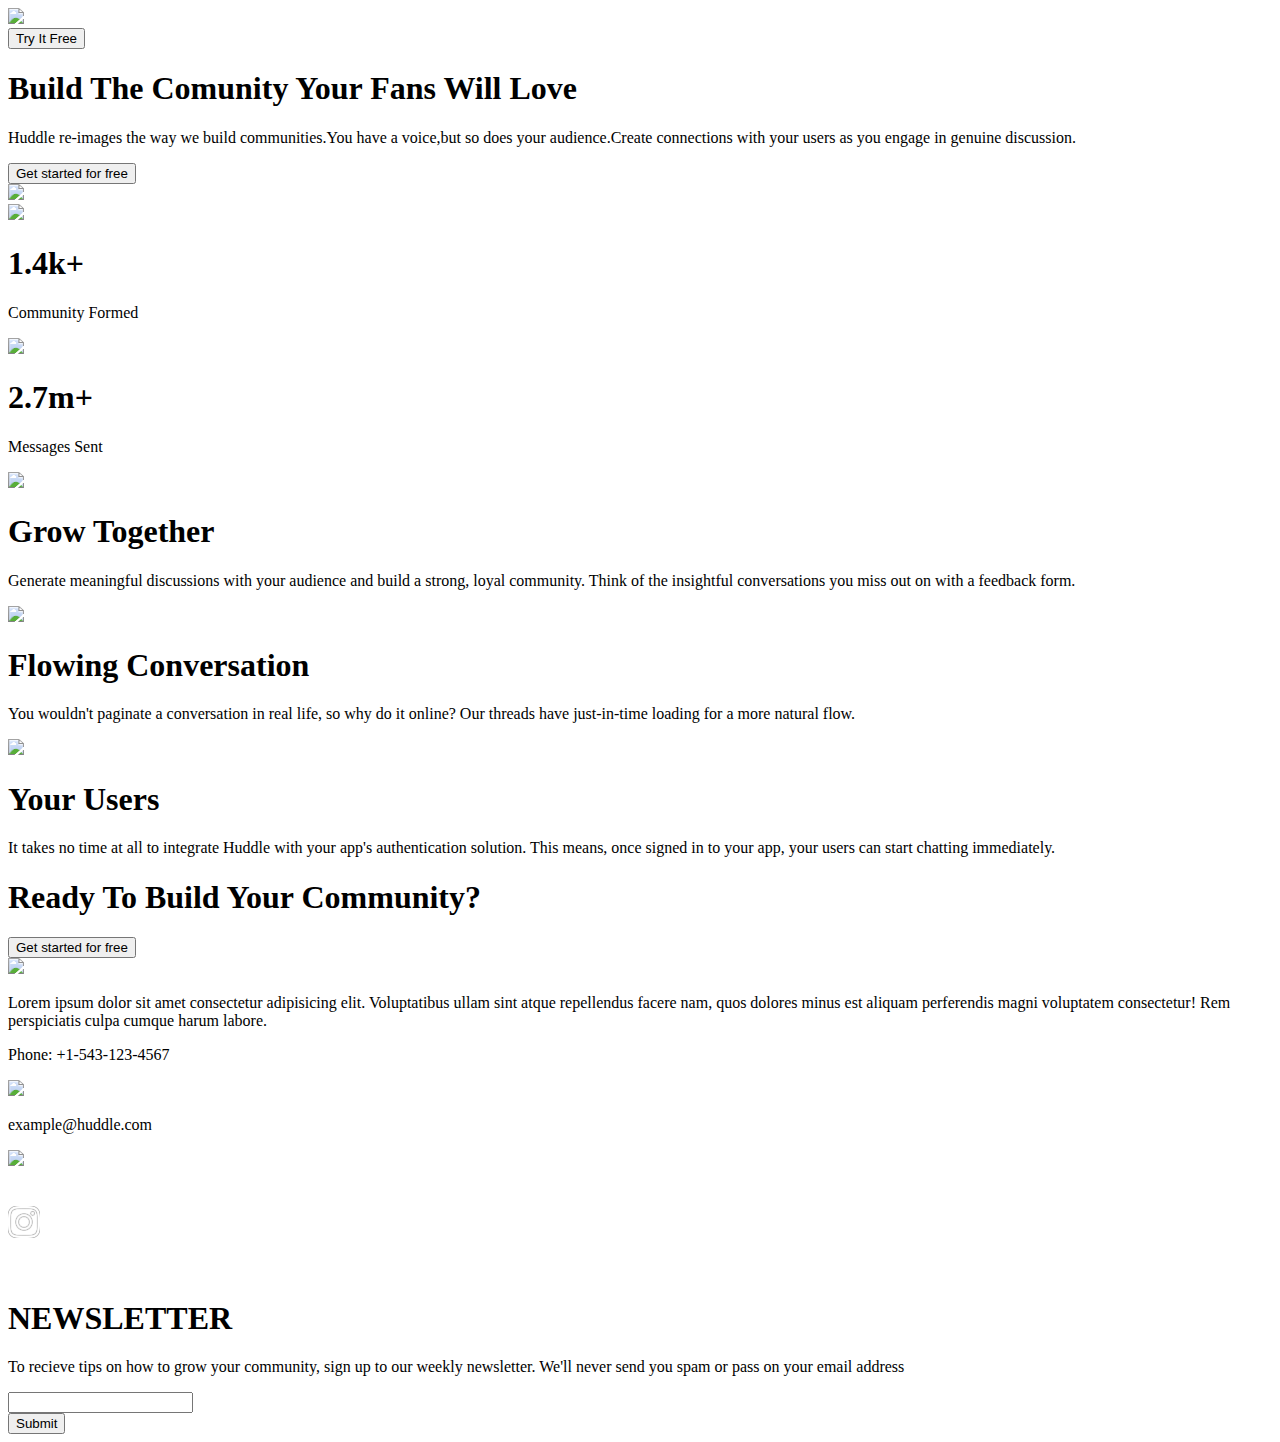
==== index.html @ 0295e2d0 "Update index.html" ====
<!DOCTYPE html>
<html lang="en">
    <head>
        <meta charset="UTF-8">
        <meta http-equiv="X-UA-Compatible" content="IE=edge">
        <meta name="viewport" content="width=device-width, initial-scale=1.0">
        <title>Huddle Landing Page with Curved sections</title>
        <link rel="stylesheet" href="style.css">
        <link rel="shortcut icon" type="image/logo" href="logo.ico" />
    </head>
    <body>
    <!--Creating a [div] for the actual size of the page which is 1280px in width-->
        <div class="main">

                <div class="header">
                    <header>
                        <div class="logo"><img src="images/logo.svg" id="logo"></div>
                    
                        <div class="try-it"><button id="try-it">Try It Free</button>
                    </header>
                </div>
    <!--A Break from the Header-->

    <!--Worked on Hero Card-->
                <div class="hero">
                    <div class="subject">
                        <h1 id="subject">Build The Comunity Your Fans Will Love</h1>
                    </div>
                    <div class="para">
                        <p id="para">Huddle re-images the way we build communities.You have a voice,but so does your
                 audience.Create connections with your users as you 
                 engage in genuine discussion.</p>
                    </div>
                    <div class="get-started">
                        <button id="get-started">Get started for free</button>
                    </div>
    
                    <div class="image1">
                        <img src="images/screen-mockups.svg" id="image1">
                    </div>
                    <div class="com-messages">

                        <div class="commu">
                            <div id="commu"><img src="images/icon-communities.svg" id="commu"></div>
                            <div class="k"><h1 id="k">1.4k+</h1></div>
                            <div class="kmu"><p id="kmu">Community Formed</p></div>
                        </div>
    
                        <div class="mess">
                            <div class="icon-mess"><img src="images/icon-messages.svg" id="icon-mess"></div>
                            <div class="m"><h1 id="m">2.7m+</h1></div>
                            <div class="sent"><p id="sent">Messages Sent</p></div>
                        </div>
    
                    </div>
                </div>
          

        <!--Grow together below-->

        <div id="grow-main"></div>
        <div class="grow-background">

            <div class="grow-image">
                <img id="grow-image" src="images/illustration-grow-together.svg">
            </div>
        
            <div class="grow-text">
                <div class="bold">
                    <h1>Grow Together</h1>
                </div>
                <div class="bold-para">
                    <p>Generate meaningful discussions with your audience and build a strong, loyal community. Think of 
                the insightful conversations you miss out on with
                 a feedback form. </p>
                </div>

            </div>

        </div>
    </div>
         <!--Grow together below-->

         <!--Flowing Conversation-->
            <div class="flow-main">

                    <div class="flow-image">
                        <img id="flow-image" src="images/illustration-flowing-conversation.svg">
                    </div>

                    <div class="flow-text">
                        <div class="flow-bold">
                            <h1>Flowing Conversation</h1>
                        </div>
                        <div class="flow-para">
                            <p>You wouldn't paginate a conversation in real 
                            life, so why do it online? Our threads have 
                            just-in-time loading for a 
                            more natural flow.
                            </p>
                        </div>
                    </div>

            </div>

        <!--Flowing Conversation-->

        <!--Your Users-->
            <div class="user-main">

                <div class="user-image">
                    <img id="user-image" src="images/illustration-your-users.svg">
                </div>

                <div class="user-text">
                    <div class="user-bold">
                        <h1>Your Users</h1>
                    </div>
                    <div class="user-para">
                        <p>It takes no time at all to integrate 
                        Huddle with your app's authentication
                         solution. This means, once 
                         signed in to your app, your users can
                          start chatting immediately.
                        </p>
                    </div>
                </div>

            </div>

    <!--Ready to Build-->
        <div id="bottom-container">
            <div id="bottom-quest">
                <h1 class="bottom-quest">Ready To Build Your Community?</h1>
            </div>

            <div class="get">
                <button id="getting-start">Get started for free</button>
            </div>
        </div>

    <!--footer-->
        <div id="footer-main">
            <div class="footer-main">

                <div class="footer-text">
                    <div class="footer-bold">
                        <div>
                            <div><img class="logo-white" src="images/logo.svg" ></div>
                        </div>
                    </div>
                    <div class="footer-para">
                        <p>Lorem ipsum dolor sit amet consectetur adipisicing elit. Voluptatibus ullam sint atque repellendus facere nam, 
                            quos dolores minus est aliquam perferendis magni voluptatem consectetur! Rem perspiciatis culpa cumque harum labore.
                        </p>
                    </div>
                    <div id="phone-main">
                        <div id="phone">
                            <p>Phone: +1-543-123-4567</p>
                        </div>
                        <div>
                            <img class="phone" src="images/icon-phone.svg">
                        </div>
                    </div>

                    <div id="mail-main">
                        <div id="mail">
                            <p>example@huddle.com</p>
                        </div>
                        <div>
                            <img class="mail" src="images/icon-email.svg">
                        </div>
                    </div>
                </div>
            </div>

        </div>

        <!--Social media icons-->

        <div class="icon-main">
            <div class="facebook">
                <div>
                    <img src="images/post-facebook.svg">
                </div>

            </div>
            <div class="instagram">
                <img src="images/Object.svg">
            </div>
            <div class="twitter">
                <img src="images/post-twitter.svg">
            </div>
        </div>

        <!--Social media icons-->

        <!--right footer text with input-->

        <div class="footer-right">
                <div>
                    <h1>NEWSLETTER</h1>
                </div>
            <div class="right-para">
                <p>To recieve tips on how to grow your community, sign up 
                    to our weekly newsletter. We'll never send you spam or pass 
                    on your email address
                </p>
            </div>

            <div class="input-sub">
                <div class="last-input">
                    <input id="input" type="email" placeholder="">
                </div>
                <div>
                    <button id="submit">Submit</button>
                </div>
            </div>



        <!--NB>>>> Everything should be done within the main<div>-->
        </div>
    
    </body>
</html>
---- style.css ----
<!DOCTYPE html>
<html lang="en">
    <head>
        <meta charset="UTF-8">
        <meta http-equiv="X-UA-Compatible" content="IE=edge">
        <meta name="viewport" content="width=device-width, initial-scale=1.0">
        <title>Huddle Landing Page with Curved sections</title>
        <link rel="stylesheet" href="style.css">
        <link rel="shortcut icon" type="image/logo" href="logo.ico" />
    </head>
    <body>
    <!--Creating a [div] for the actual size of the page which is 1280px in width-->
        <div class="main">

                <div class="header">
                    <header>
                        <div class="logo"><img src="images/logo.svg" id="logo"></div>
                    
                        <div class="try-it"><button id="try-it">Try It Free</button>
                    </header>
                </div>
    <!--A Break from the Header-->

    <!--Worked on Hero Card-->
                <div class="hero">
                    <div class="subject">
                        <h1 id="subject">Build The Comunity Your Fans Will Love</h1>
                    </div>
                    <div class="para">
                        <p id="para">Huddle re-images the way we build communities.You have a voice,but so does your
                 audience.Create connections with your users as you 
                 engage in genuine discussion.</p>
                    </div>
                    <div class="get-started">
                        <button id="get-started">Get started for free</button>
                    </div>
    
                    <div class="image1">
                        <img src="images/screen-mockups.svg" id="image1">
                    </div>
                    <div class="com-messages">

                        <div class="commu">
                            <div id="commu"><img src="images/icon-communities.svg" id="commu"></div>
                            <div class="k"><h1 id="k">1.4k+</h1></div>
                            <div class="kmu"><p id="kmu">Community Formed</p></div>
                        </div>
    
                        <div class="mess">
                            <div class="icon-mess"><img src="images/icon-messages.svg" id="icon-mess"></div>
                            <div class="m"><h1 id="m">2.7m+</h1></div>
                            <div class="sent"><p id="sent">Messages Sent</p></div>
                        </div>
    
                    </div>
                </div>
          

        <!--Grow together below-->

        <div id="grow-main"></div>
        <div class="grow-background">

            <div class="grow-image">
                <img id="grow-image" src="images/illustration-grow-together.svg">
            </div>
        
            <div class="grow-text">
                <div class="bold">
                    <h1>Grow Together</h1>
                </div>
                <div class="bold-para">
                    <p>Generate meaningful discussions with your audience and build a strong, loyal community. Think of 
                the insightful conversations you miss out on with
                 a feedback form. </p>
                </div>

            </div>

        </div>
    </div>
         <!--Grow together below-->

         <!--Flowing Conversation-->
            <div class="flow-main">

                    <div class="flow-image">
                        <img id="flow-image" src="images/illustration-flowing-conversation.svg">
                    </div>

                    <div class="flow-text">
                        <div class="flow-bold">
                            <h1>Flowing Conversation</h1>
                        </div>
                        <div class="flow-para">
                            <p>You wouldn't paginate a conversation in real 
                            life, so why do it online? Our threads have 
                            just-in-time loading for a 
                            more natural flow.
                            </p>
                        </div>
                    </div>

            </div>

        <!--Flowing Conversation-->

        <!--Your Users-->
            <div class="user-main">

                <div class="user-image">
                    <img id="user-image" src="images/illustration-your-users.svg">
                </div>

                <div class="user-text">
                    <div class="user-bold">
                        <h1>Your Users</h1>
                    </div>
                    <div class="user-para">
                        <p>It takes no time at all to integrate 
                        Huddle with your app's authentication
                         solution. This means, once 
                         signed in to your app, your users can
                          start chatting immediately.
                        </p>
                    </div>
                </div>

            </div>

    <!--Ready to Build-->
        <div id="bottom-container">
            <div id="bottom-quest">
                <h1 class="bottom-quest">Ready To Build Your Community?</h1>
            </div>

            <div class="get">
                <button id="getting-start">Get started for free</button>
            </div>
        </div>

    <!--footer-->
        <div id="footer-main">
            <div class="footer-main">

                <div class="footer-text">
                    <div class="footer-bold">
                        <div>
                            <div><img class="logo-white" src="images/logo.svg" ></div>
                        </div>
                    </div>
                    <div class="footer-para">
                        <p>Lorem ipsum dolor sit amet consectetur adipisicing elit. Voluptatibus ullam sint atque repellendus facere nam, 
                            quos dolores minus est aliquam perferendis magni voluptatem consectetur! Rem perspiciatis culpa cumque harum labore.
                        </p>
                    </div>
                    <div id="phone-main">
                        <div id="phone">
                            <p>Phone: +1-543-123-4567</p>
                        </div>
                        <div>
                            <img class="phone" src="images/icon-phone.svg">
                        </div>
                    </div>

                    <div id="mail-main">
                        <div id="mail">
                            <p>example@huddle.com</p>
                        </div>
                        <div>
                            <img class="mail" src="images/icon-email.svg">
                        </div>
                    </div>
                </div>
            </div>

        </div>

        <!--Social media icons-->

        <div class="icon-main">
            <div class="facebook">
                <div>
                    <img src="images/post-facebook.svg">
                </div>

            </div>
            <div class="instagram">
                <img src="images/Object.svg">
            </div>
            <div class="twitter">
                <img src="images/post-twitter.svg">
            </div>
        </div>

        <!--Social media icons-->

        <!--right footer text with input-->

        <div class="footer-right">
                <div>
                    <h1>NEWSLETTER</h1>
                </div>
            <div class="right-para">
                <p>To recieve tips on how to grow your community, sign up 
                    to our weekly newsletter. We'll never send you spam or pass 
                    on your email address
                </p>
            </div>

            <div class="input-sub">
                <div class="last-input">
                    <input id="input" type="email" placeholder="">
                </div>
                <div>
                    <button id="submit">Submit</button>
                </div>
            </div>



        <!--NB>>>> Everything should be done within the main<div>-->
        </div>
    
    </body>
</html>
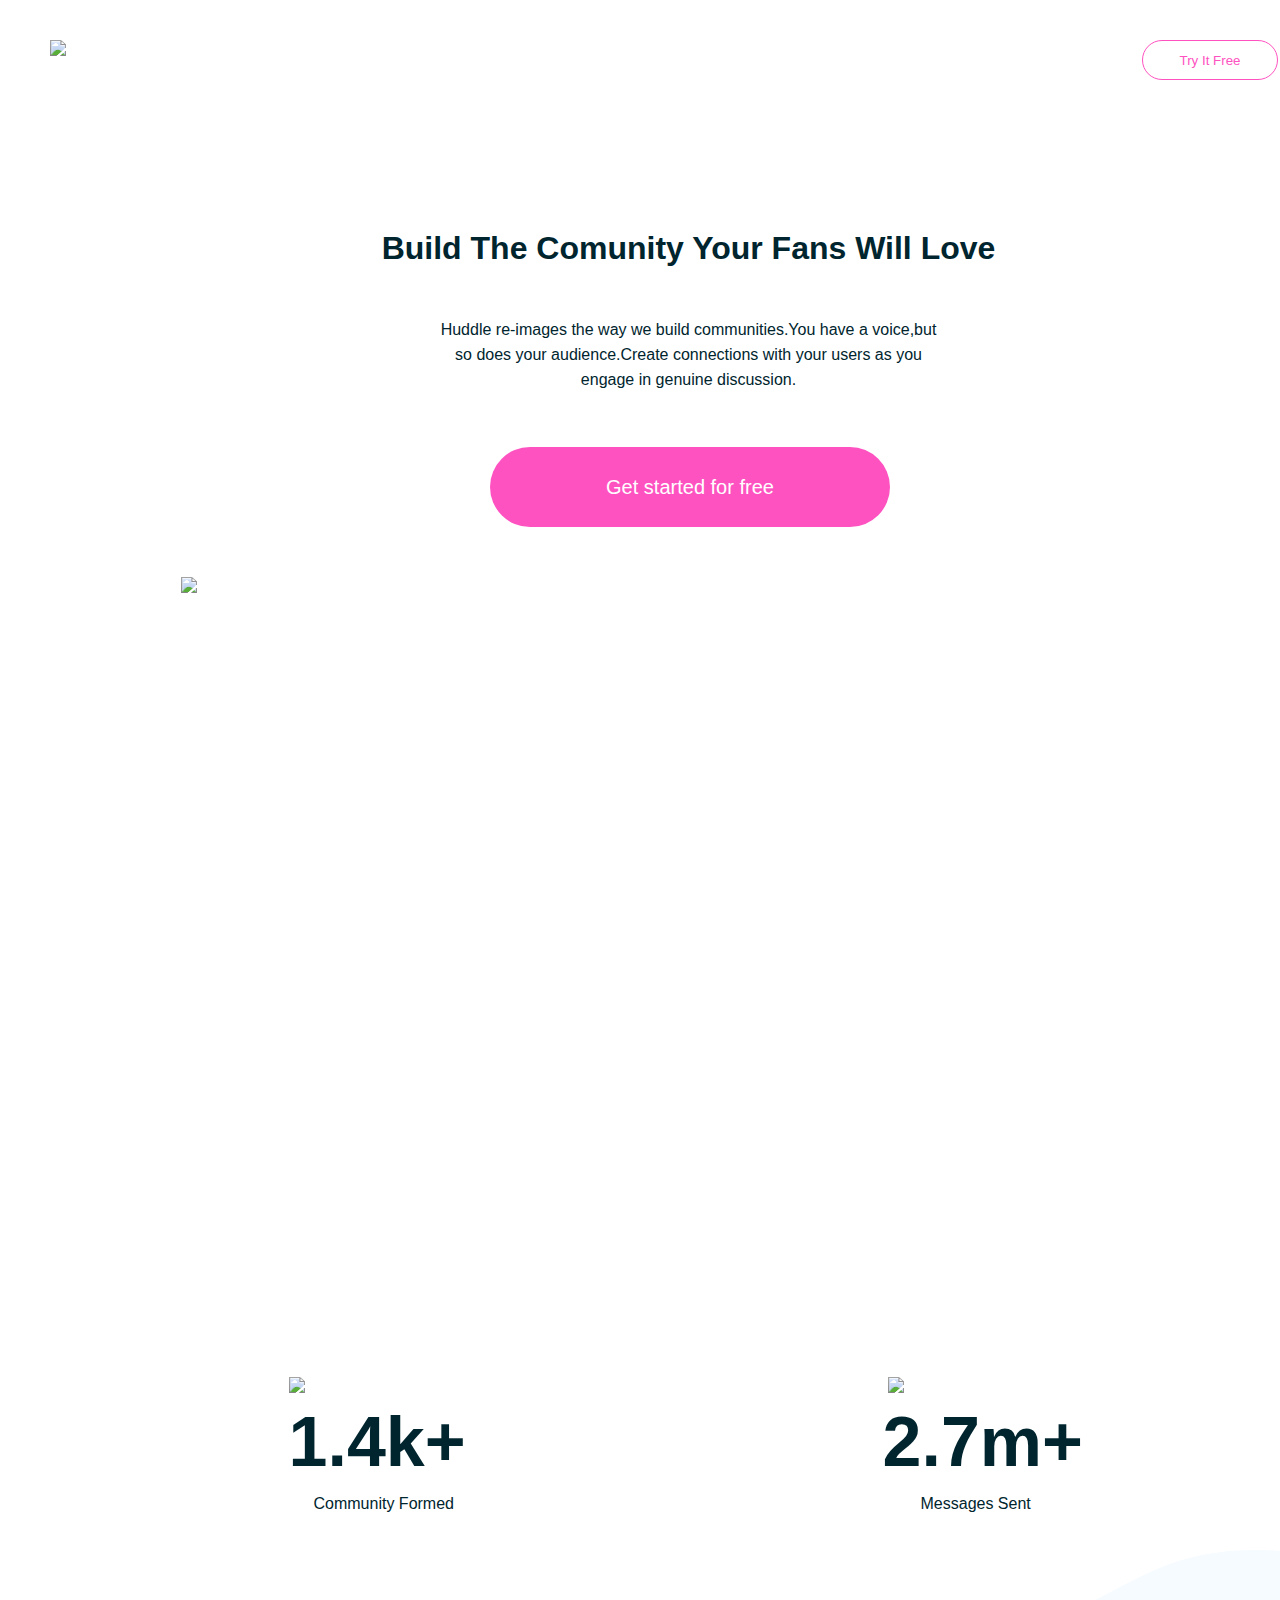
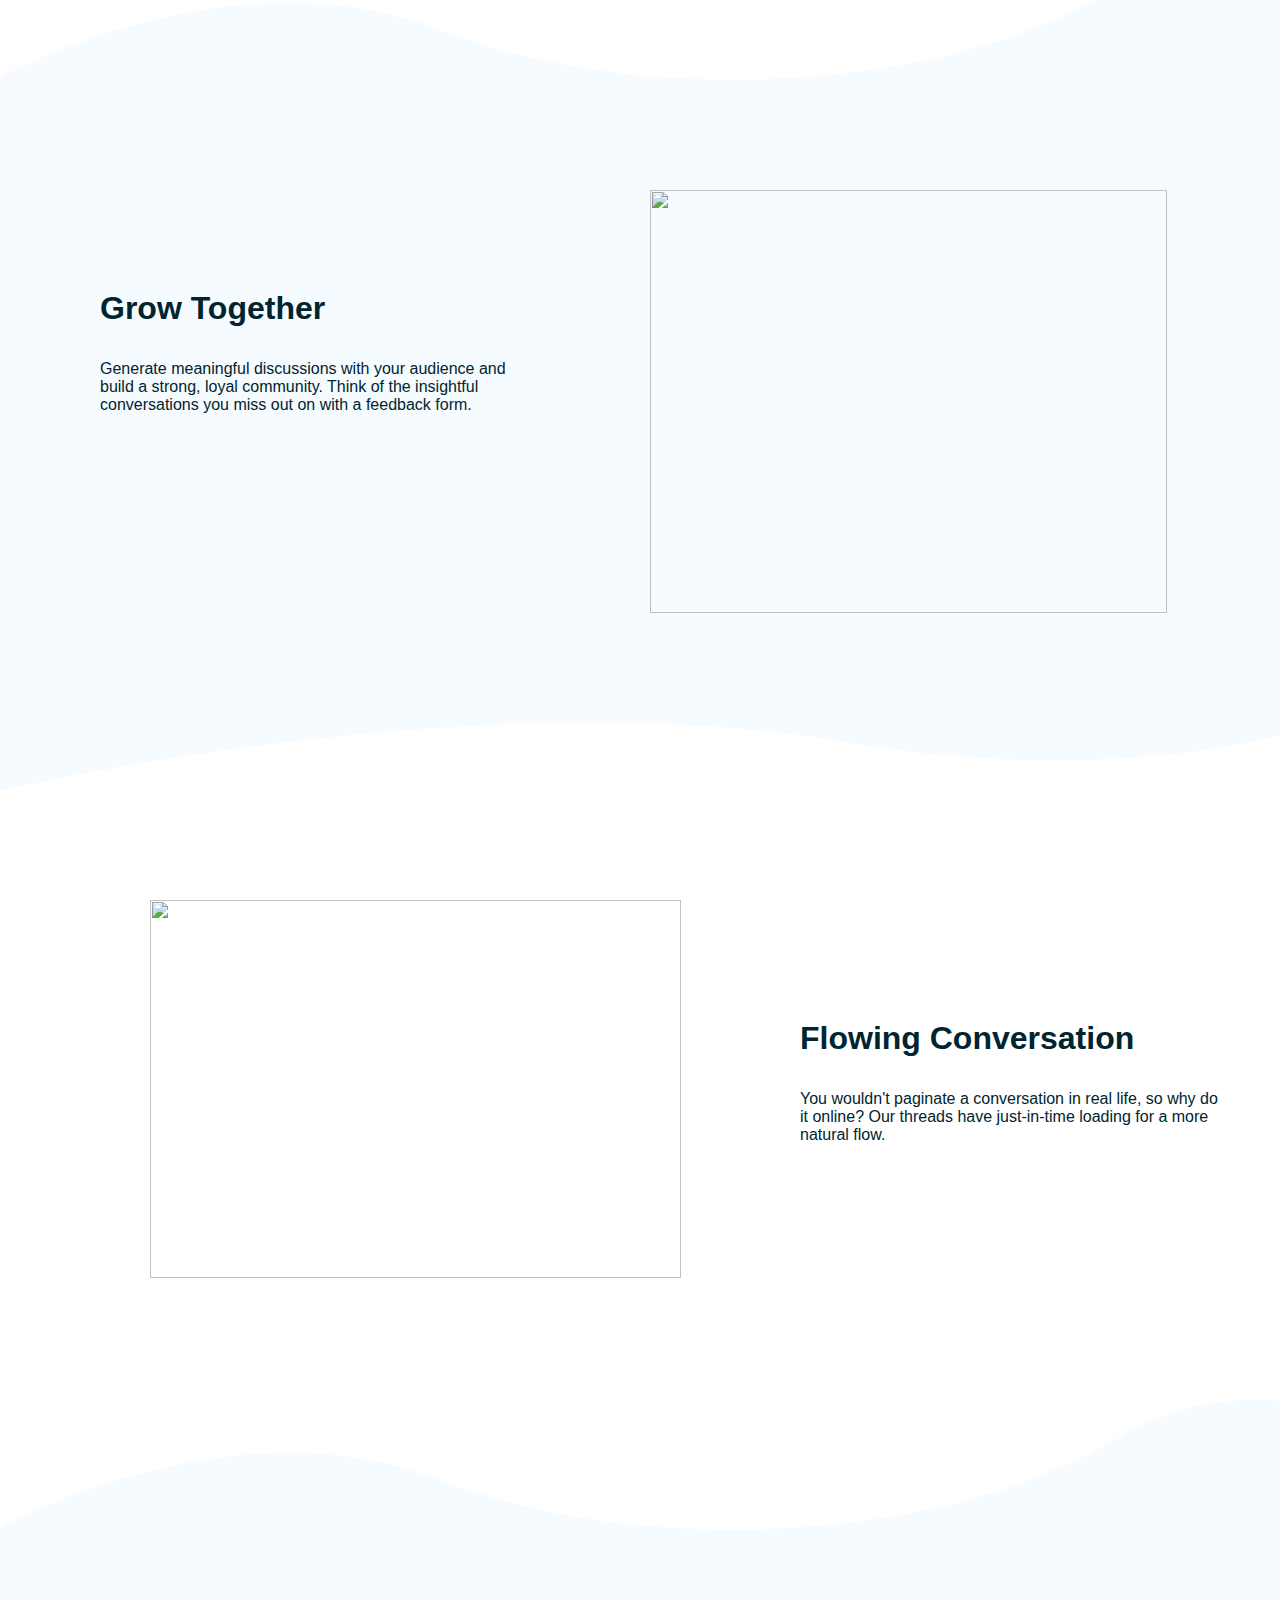
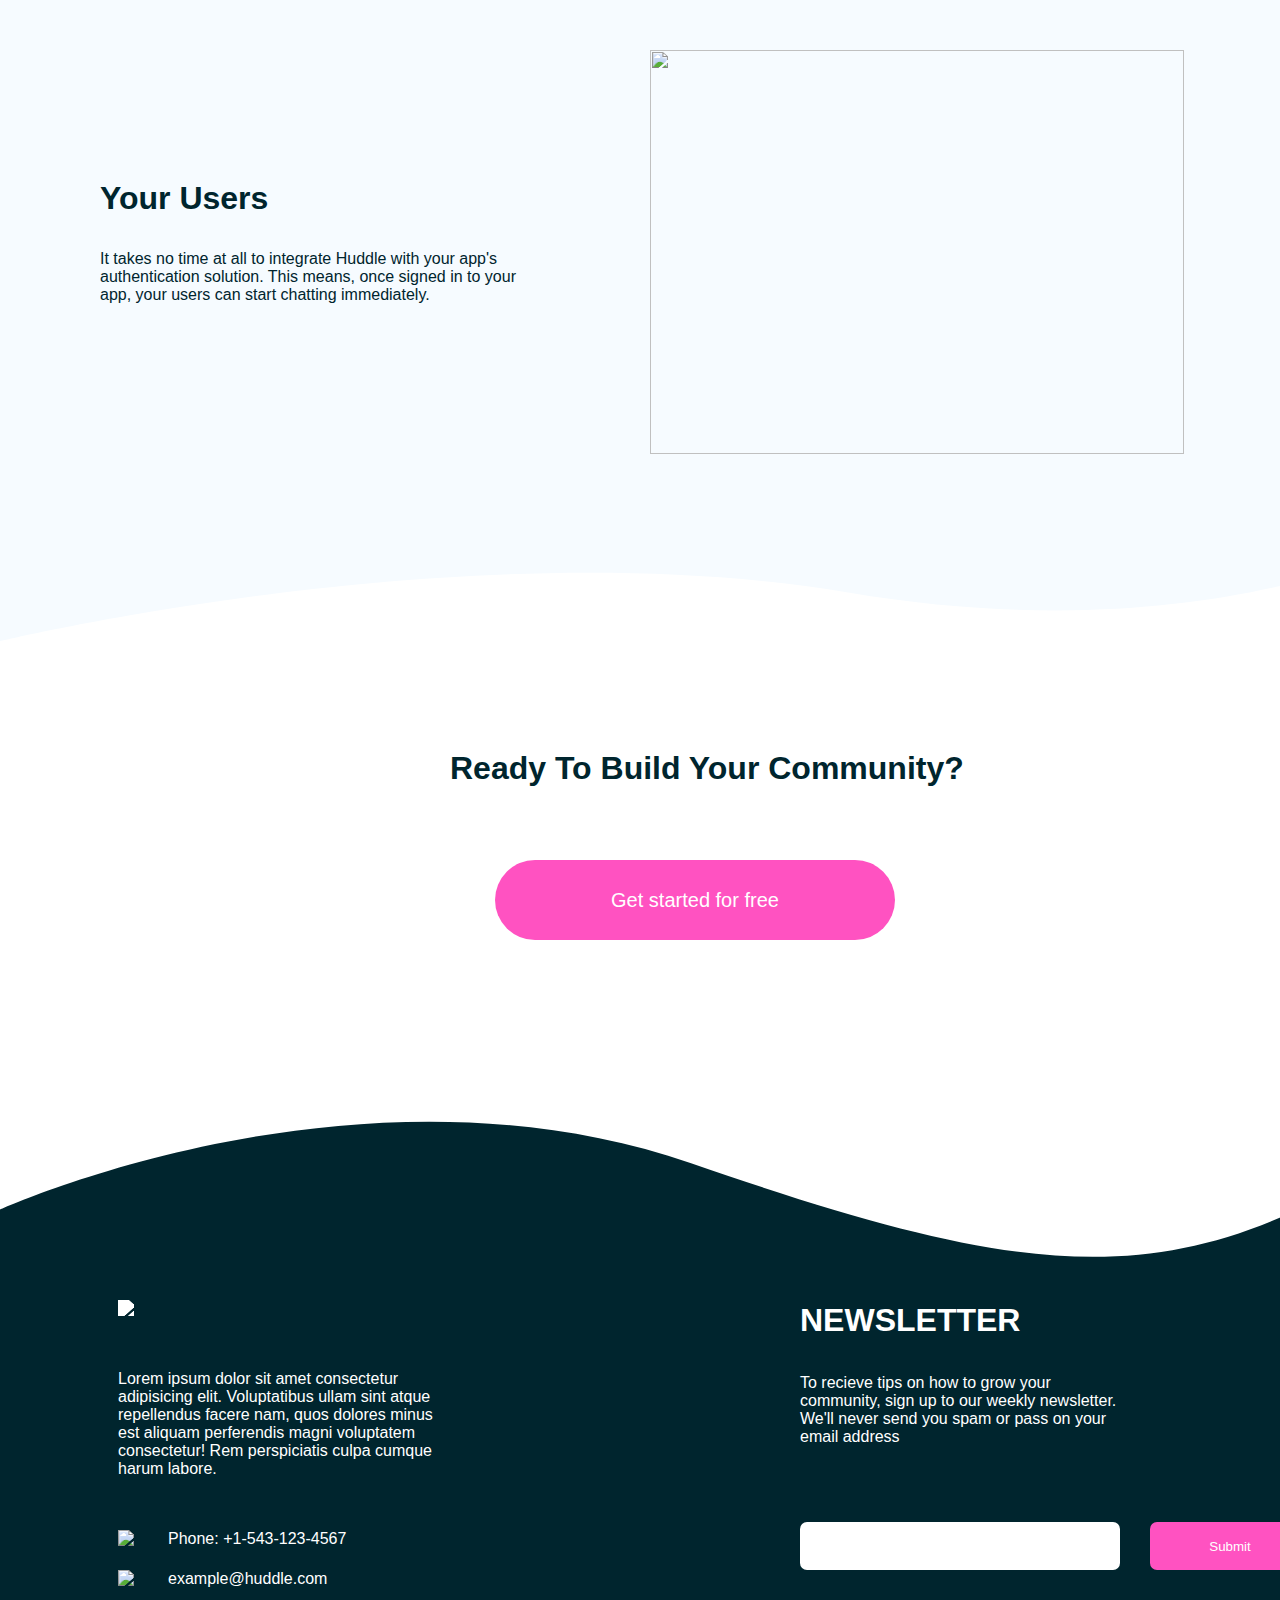
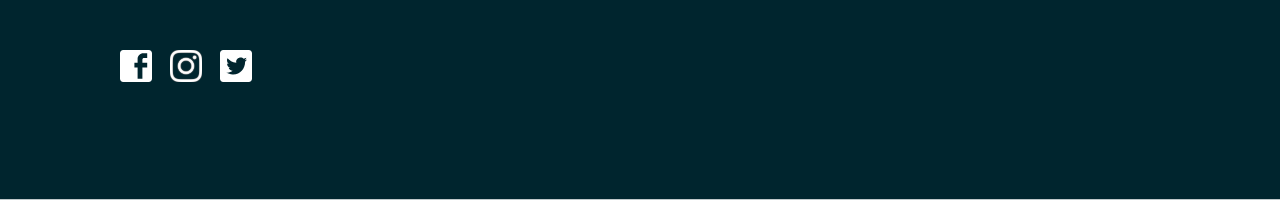
==== commit 0d1de6e9: "update" ====
--- a/index.html
+++ b/index.html
@@ -6,7 +6,6 @@
         <meta name="viewport" content="width=device-width, initial-scale=1.0">
         <title>Huddle Landing Page with Curved sections</title>
         <link rel="stylesheet" href="style.css">
-        <link rel="shortcut icon" type="image/logo" href="logo.ico" />
     </head>
     <body>
     <!--Creating a [div] for the actual size of the page which is 1280px in width-->
@@ -14,7 +13,7 @@
 
                 <div class="header">
                     <header>
-                        <div class="logo"><img src="images/logo.svg" id="logo"></div>
+                        <div class="logo"><img src="/images/logo.svg" id="logo"></div>
                     
                         <div class="try-it"><button id="try-it">Try It Free</button>
                     </header>
@@ -36,18 +35,18 @@
                     </div>
     
                     <div class="image1">
-                        <img src="images/screen-mockups.svg" id="image1">
+                        <img src="/images/screen-mockups.svg" id="image1">
                     </div>
                     <div class="com-messages">
 
                         <div class="commu">
-                            <div id="commu"><img src="images/icon-communities.svg" id="commu"></div>
+                            <div id="commu"><img src="/images/icon-communities.svg" id="commu"></div>
                             <div class="k"><h1 id="k">1.4k+</h1></div>
                             <div class="kmu"><p id="kmu">Community Formed</p></div>
                         </div>
     
                         <div class="mess">
-                            <div class="icon-mess"><img src="images/icon-messages.svg" id="icon-mess"></div>
+                            <div class="icon-mess"><img src="/images/icon-messages.svg" id="icon-mess"></div>
                             <div class="m"><h1 id="m">2.7m+</h1></div>
                             <div class="sent"><p id="sent">Messages Sent</p></div>
                         </div>
@@ -62,7 +61,7 @@
         <div class="grow-background">
 
             <div class="grow-image">
-                <img id="grow-image" src="images/illustration-grow-together.svg">
+                <img id="grow-image" src="/images/illustration-grow-together.svg">
             </div>
         
             <div class="grow-text">
@@ -85,7 +84,7 @@
             <div class="flow-main">
 
                     <div class="flow-image">
-                        <img id="flow-image" src="images/illustration-flowing-conversation.svg">
+                        <img id="flow-image" src="/images/illustration-flowing-conversation.svg">
                     </div>
 
                     <div class="flow-text">
@@ -109,7 +108,7 @@
             <div class="user-main">
 
                 <div class="user-image">
-                    <img id="user-image" src="images/illustration-your-users.svg">
+                    <img id="user-image" src="/images/illustration-your-users.svg">
                 </div>
 
                 <div class="user-text">
@@ -146,7 +145,7 @@
                 <div class="footer-text">
                     <div class="footer-bold">
                         <div>
-                            <div><img class="logo-white" src="images/logo.svg" ></div>
+                            <div><img class="logo-white" src="/images/logo.svg" ></div>
                         </div>
                     </div>
                     <div class="footer-para">
@@ -159,7 +158,7 @@
                             <p>Phone: +1-543-123-4567</p>
                         </div>
                         <div>
-                            <img class="phone" src="images/icon-phone.svg">
+                            <img class="phone" src="/images/icon-phone.svg">
                         </div>
                     </div>
 
@@ -168,7 +167,7 @@
                             <p>example@huddle.com</p>
                         </div>
                         <div>
-                            <img class="mail" src="images/icon-email.svg">
+                            <img class="mail" src="/images/icon-email.svg">
                         </div>
                     </div>
                 </div>
@@ -181,15 +180,15 @@
         <div class="icon-main">
             <div class="facebook">
                 <div>
-                    <img src="images/post-facebook.svg">
+                    <img src="/images/post-facebook.svg">
                 </div>
 
             </div>
             <div class="instagram">
-                <img src="images/Object.svg">
+                <img src="/images/Object.svg">
             </div>
             <div class="twitter">
-                <img src="images/post-twitter.svg">
+                <img src="/images/post-twitter.svg">
             </div>
         </div>
 
@@ -223,4 +222,4 @@
         </div>
     
     </body>
-</html>
+</html>--- a/style.css
+++ b/style.css
@@ -1,226 +1,475 @@
-<!DOCTYPE html>
-<html lang="en">
-    <head>
-        <meta charset="UTF-8">
-        <meta http-equiv="X-UA-Compatible" content="IE=edge">
-        <meta name="viewport" content="width=device-width, initial-scale=1.0">
-        <title>Huddle Landing Page with Curved sections</title>
-        <link rel="stylesheet" href="style.css">
-        <link rel="shortcut icon" type="image/logo" href="logo.ico" />
-    </head>
-    <body>
-    <!--Creating a [div] for the actual size of the page which is 1280px in width-->
-        <div class="main">
-
-                <div class="header">
-                    <header>
-                        <div class="logo"><img src="images/logo.svg" id="logo"></div>
-                    
-                        <div class="try-it"><button id="try-it">Try It Free</button>
-                    </header>
-                </div>
-    <!--A Break from the Header-->
-
-    <!--Worked on Hero Card-->
-                <div class="hero">
-                    <div class="subject">
-                        <h1 id="subject">Build The Comunity Your Fans Will Love</h1>
-                    </div>
-                    <div class="para">
-                        <p id="para">Huddle re-images the way we build communities.You have a voice,but so does your
-                 audience.Create connections with your users as you 
-                 engage in genuine discussion.</p>
-                    </div>
-                    <div class="get-started">
-                        <button id="get-started">Get started for free</button>
-                    </div>
+*{
+    padding:0px;
+    margin:0px;
+    box-sizing: border-box;
+}
+body{
+    font-family: -apple-system, BlinkMacSystemFont, 'Segoe UI', Roboto, Oxygen, Ubuntu, Cantarell, 'Open Sans', 'Helvetica Neue', sans-serif;
+    background-color: #fff;
+    color:#00252E;
+    width:auto;
+    margin: auto;
+}
+
+
+.header{
+    position: absolute;
+    top:40px;
+    left:auto;
+    right:auto;
+    margin: auto;
+    width:1300px;
+    height:70px;
+}
+
+
+
+/*(Try It Free) is a Button*/
+
+.logo{
+    position:absolute;
+    left:50px;
+}
+
+#try-it{
+    border: 1px solid #FF52C1;
+    background-color: #fff;
+    height: 40px;
+    width:136px;
+    border-radius: 55px;
+    color:#FF52C1;
+    position: absolute;
+    left:1142px;
     
-                    <div class="image1">
-                        <img src="images/screen-mockups.svg" id="image1">
-                    </div>
-                    <div class="com-messages">
-
-                        <div class="commu">
-                            <div id="commu"><img src="images/icon-communities.svg" id="commu"></div>
-                            <div class="k"><h1 id="k">1.4k+</h1></div>
-                            <div class="kmu"><p id="kmu">Community Formed</p></div>
-                        </div>
+}
+
+#try-it:hover{
+    border: 1px solid #FF8ED7;
+    color:#FF8ED7;
+    cursor: pointer;
+}
+
+.hero{
+    width: 1017px;
+    height: 1157px;
+    position: absolute;
+    top:230px;
+    left:180px;
+
+}
+
+
+
+.para{
+    text-align: center;
+    position:relative;
+    top:50px;
+    margin:auto;
+    height:180px;
+    width:500px;
+    line-height: 25px;
+}
+
+.subject{
+    text-align: center;
+}
+
+#get-started{
+    width:400px;
+    height:80px;
+    font-size: 20px;
+    border-radius: 50px;
+    border: hidden;
+    position:absolute;
+    left:310px;
+    background-color: #FF52C1;
+    color: #fff;
+}
+
+#get-started:hover{
+    background-color: #FF8ED7;
+    cursor: pointer;
     
-                        <div class="mess">
-                            <div class="icon-mess"><img src="images/icon-messages.svg" id="icon-mess"></div>
-                            <div class="m"><h1 id="m">2.7m+</h1></div>
-                            <div class="sent"><p id="sent">Messages Sent</p></div>
-                        </div>
+}
+
+.image1{
+    width:1016px;
+    height:720px;
+    margin:auto;
+    position:relative;
+    top:130px;
+   
+}
+
+/*com & messages styles*/
+
+.com-messages{
+    margin: auto;
+    height:222px;
+    width: 800px;
+    position:relative;
+    top:180px;
+    color: #00252E;
+    display: flex;
+}
+
+/*   1.4k+ Com Formed  */  
+
+.commu{
+    position: relative;
+    top: 30px;
+    bottom: 24px;
+    width: 200px;
+    height: 150px;
+}
+
+
+#commu{
+    position:absolute;
+}
+
+.k{
+    position: absolute;
+    top:25px;
+    font-size: 35px;
+}
+
+.kmu{
+    position: absolute;
+    top:118px;
+    left:25px;
+}
+
+/*   1.4k+ Com Formed   */ 
+
+/*   2.7m+ messages  */  
+
+.mess{
+    position: absolute;
+    top: 30px;
+    left:594px;
+    bottom: 24px;
+    width: 200px;
+    height: 150px;
     
-                    </div>
-                </div>
-          
-
-        <!--Grow together below-->
-
-        <div id="grow-main"></div>
-        <div class="grow-background">
-
-            <div class="grow-image">
-                <img id="grow-image" src="images/illustration-grow-together.svg">
-            </div>
-        
-            <div class="grow-text">
-                <div class="bold">
-                    <h1>Grow Together</h1>
-                </div>
-                <div class="bold-para">
-                    <p>Generate meaningful discussions with your audience and build a strong, loyal community. Think of 
-                the insightful conversations you miss out on with
-                 a feedback form. </p>
-                </div>
-
-            </div>
-
-        </div>
-    </div>
-         <!--Grow together below-->
-
-         <!--Flowing Conversation-->
-            <div class="flow-main">
-
-                    <div class="flow-image">
-                        <img id="flow-image" src="images/illustration-flowing-conversation.svg">
-                    </div>
-
-                    <div class="flow-text">
-                        <div class="flow-bold">
-                            <h1>Flowing Conversation</h1>
-                        </div>
-                        <div class="flow-para">
-                            <p>You wouldn't paginate a conversation in real 
-                            life, so why do it online? Our threads have 
-                            just-in-time loading for a 
-                            more natural flow.
-                            </p>
-                        </div>
-                    </div>
-
-            </div>
-
-        <!--Flowing Conversation-->
-
-        <!--Your Users-->
-            <div class="user-main">
-
-                <div class="user-image">
-                    <img id="user-image" src="images/illustration-your-users.svg">
-                </div>
-
-                <div class="user-text">
-                    <div class="user-bold">
-                        <h1>Your Users</h1>
-                    </div>
-                    <div class="user-para">
-                        <p>It takes no time at all to integrate 
-                        Huddle with your app's authentication
-                         solution. This means, once 
-                         signed in to your app, your users can
-                          start chatting immediately.
-                        </p>
-                    </div>
-                </div>
-
-            </div>
-
-    <!--Ready to Build-->
-        <div id="bottom-container">
-            <div id="bottom-quest">
-                <h1 class="bottom-quest">Ready To Build Your Community?</h1>
-            </div>
-
-            <div class="get">
-                <button id="getting-start">Get started for free</button>
-            </div>
-        </div>
-
-    <!--footer-->
-        <div id="footer-main">
-            <div class="footer-main">
-
-                <div class="footer-text">
-                    <div class="footer-bold">
-                        <div>
-                            <div><img class="logo-white" src="images/logo.svg" ></div>
-                        </div>
-                    </div>
-                    <div class="footer-para">
-                        <p>Lorem ipsum dolor sit amet consectetur adipisicing elit. Voluptatibus ullam sint atque repellendus facere nam, 
-                            quos dolores minus est aliquam perferendis magni voluptatem consectetur! Rem perspiciatis culpa cumque harum labore.
-                        </p>
-                    </div>
-                    <div id="phone-main">
-                        <div id="phone">
-                            <p>Phone: +1-543-123-4567</p>
-                        </div>
-                        <div>
-                            <img class="phone" src="images/icon-phone.svg">
-                        </div>
-                    </div>
-
-                    <div id="mail-main">
-                        <div id="mail">
-                            <p>example@huddle.com</p>
-                        </div>
-                        <div>
-                            <img class="mail" src="images/icon-email.svg">
-                        </div>
-                    </div>
-                </div>
-            </div>
-
-        </div>
-
-        <!--Social media icons-->
-
-        <div class="icon-main">
-            <div class="facebook">
-                <div>
-                    <img src="images/post-facebook.svg">
-                </div>
-
-            </div>
-            <div class="instagram">
-                <img src="images/Object.svg">
-            </div>
-            <div class="twitter">
-                <img src="images/post-twitter.svg">
-            </div>
-        </div>
-
-        <!--Social media icons-->
-
-        <!--right footer text with input-->
-
-        <div class="footer-right">
-                <div>
-                    <h1>NEWSLETTER</h1>
-                </div>
-            <div class="right-para">
-                <p>To recieve tips on how to grow your community, sign up 
-                    to our weekly newsletter. We'll never send you spam or pass 
-                    on your email address
-                </p>
-            </div>
-
-            <div class="input-sub">
-                <div class="last-input">
-                    <input id="input" type="email" placeholder="">
-                </div>
-                <div>
-                    <button id="submit">Submit</button>
-                </div>
-            </div>
-
-
-
-        <!--NB>>>> Everything should be done within the main<div>-->
-        </div>
-    
-    </body>
-</html>
+}
+
+.m{
+    position: absolute;
+    top:25px;
+    font-size: 35px;
+}
+
+.icon-mess{
+    position: absolute;
+    left:5px;
+   
+}
+
+.sent{
+    position: absolute;
+    top:118px;
+    left:38px;
+}
+
+/*   2.7m+ messages  */  
+
+/*   grow styles   */ 
+
+
+#grow-main{
+    height:980px;
+    width:1349px;
+    position: absolute;
+    left:0px;
+    top:1550px;
+    background-image: url("/images/Grow\ Path\ 6.svg");
+    background-repeat: no-repeat;
+}
+
+
+.grow-background{
+    position: absolute;
+    top:1700px;
+}
+
+#grow-image{
+    width:517.22px;
+    height:423.11px;
+}
+.grow-image{
+    position:absolute;
+    top:90px;
+    left:650px;
+}
+
+
+.grow-text{
+    height:110px;
+    width:420px;
+    position: absolute;
+    top:190px;
+    left:100px;
+}
+
+
+.bold-para{
+    position: absolute;
+    top:70px;
+}
+
+
+
+
+
+/*   grow styles    */
+
+/*flow styles*/
+
+#flow-image{
+    width:531px;
+    height:378px;
+
+}
+
+.flow-main{
+    position: absolute;
+    top:2500px;
+    left:150px;
+}
+
+.flow-text{
+    height:110px;
+    width:420px;
+    position:absolute;
+    top:120px;
+    left:650px;
+}
+
+.flow-bold{
+    position:absolute;
+}
+
+.flow-para{
+    position: absolute;
+    top:70px;
+}
+
+/*flow styles*/
+
+/*User styles*/
+#user-image{
+    height:404px;
+    width:534px;
+}
+
+.user-main{
+    height:980px;
+    width:1349px;
+    background-image: url("/images/Grow\ Path\ 6.svg");
+    background-repeat: no-repeat;
+    position: absolute;
+    top:3000px;
+    left:0px;
+}
+
+.user-image{
+    position: absolute;
+    left:650px;
+    top:250px;
+}
+
+.user-text{
+    height:110px;
+    width:420px;
+    position:absolute;
+    top:380px;
+    left:100px;
+}
+
+.user-para{
+    position: absolute;
+    top:70px;
+}
+
+/*bottom-quest*/
+
+#bottom-container{
+    height:80px;
+    width:550px;
+    position: absolute;
+    top:3950px;
+    left:450px;
+}
+
+
+
+.get{
+    position: absolute;
+    top:110px;
+    left:45px;
+}
+
+#getting-start{
+    width:400px;
+    height:80px;
+    font-size: 20px;
+    border-radius: 50px;
+    border: 0px hidden;
+    background-color: #FF52C1;
+    color: #fff;
+}
+
+#getting-start:hover{
+    border: 1px hidden #FF8ED7;
+    background-color: #FF8ED7;
+    cursor: pointer;
+
+}
+
+/*bottom-quest*/
+
+
+/*footer*/
+
+#footer-main{
+    height:720px;
+    width:1349px;
+    background-image: url("/images/Footer\ background.svg");
+    background-repeat: no-repeat;
+    background-size: 1368px 720px;
+    position: absolute;
+    top:4300px;
+    left:0px;
+    color:#fff;
+}
+
+.footer-text{
+    height:110px;
+    width:320px;
+    position: absolute;
+    top:200px;
+    left:118px;
+}
+
+/*huddle white logo*/
+.logo-white{
+    filter: brightness(0) invert(1);
+}
+/*huddle white logo*/
+.footer-para{
+    position: absolute;
+    top:70px;
+}
+
+#phone{
+    position: absolute;
+    left:50px;
+}
+
+
+#phone-main{
+    width: 250px;
+    height:20px;
+    position: absolute;
+    top:230px;
+}
+
+#mail-main{
+    width: 250px;
+    height:20px;
+    position: absolute;
+    top:270px;
+}
+
+#mail{
+    position: absolute;
+    left:50px;
+}
+
+/*social media icons*/
+
+.icon-main{
+    width:160px;
+    height:35px;
+    position: absolute;
+    top:4850px;
+    left:120px;
+}
+
+.facebook{
+    position:absolute;
+}
+
+.facebook:hover{
+    filter: invert(42%) sepia(93%) saturate(1352%) hue-rotate(150deg) brightness(119%) contrast(119%);
+    cursor: pointer;
+}
+.instagram{
+    position: absolute;
+    left: 50px;
+}
+
+.instagram:hover{
+    filter: invert(42%) sepia(93%) saturate(1352%) hue-rotate(150deg) brightness(119%) contrast(119%);
+    cursor: pointer;
+}
+
+
+.twitter{
+    position: absolute;
+    left:100px;
+}
+
+.twitter:hover{
+    filter: invert(42%) sepia(93%) saturate(1352%) hue-rotate(150deg) brightness(119%) contrast(119%);
+    cursor: pointer;
+}
+
+.footer-right{
+    height:110px;
+    width:320px;
+    color:white;
+    position: absolute;
+    top:4502px;
+    left:800px;
+}
+
+.right-para{
+    position:absolute;
+    top:72px;
+}
+.input-sub{
+    position: absolute;
+    top:20px;
+}
+
+#submit{
+    border: 1px hidden #FF52C1;
+    color:white;
+    background-color: #FF52C1;
+    position:absolute;
+    left:350px;
+    top:200px;
+    width:160px;
+    height:48px;
+    border-radius: 7px;
+}
+
+#submit:hover{
+    border: 1px hidden #FF8ED7;
+    background-color: #FF8ED7;
+    cursor: pointer;
+}
+
+#input{
+    width:320px;
+    height:48px;
+    border: 1px hidden #FF52C1;
+    border-radius: 7px;
+    position: absolute;
+    top:200px;
+    color:#9c9b9c;
+    padding: 12px 20px;
+
+}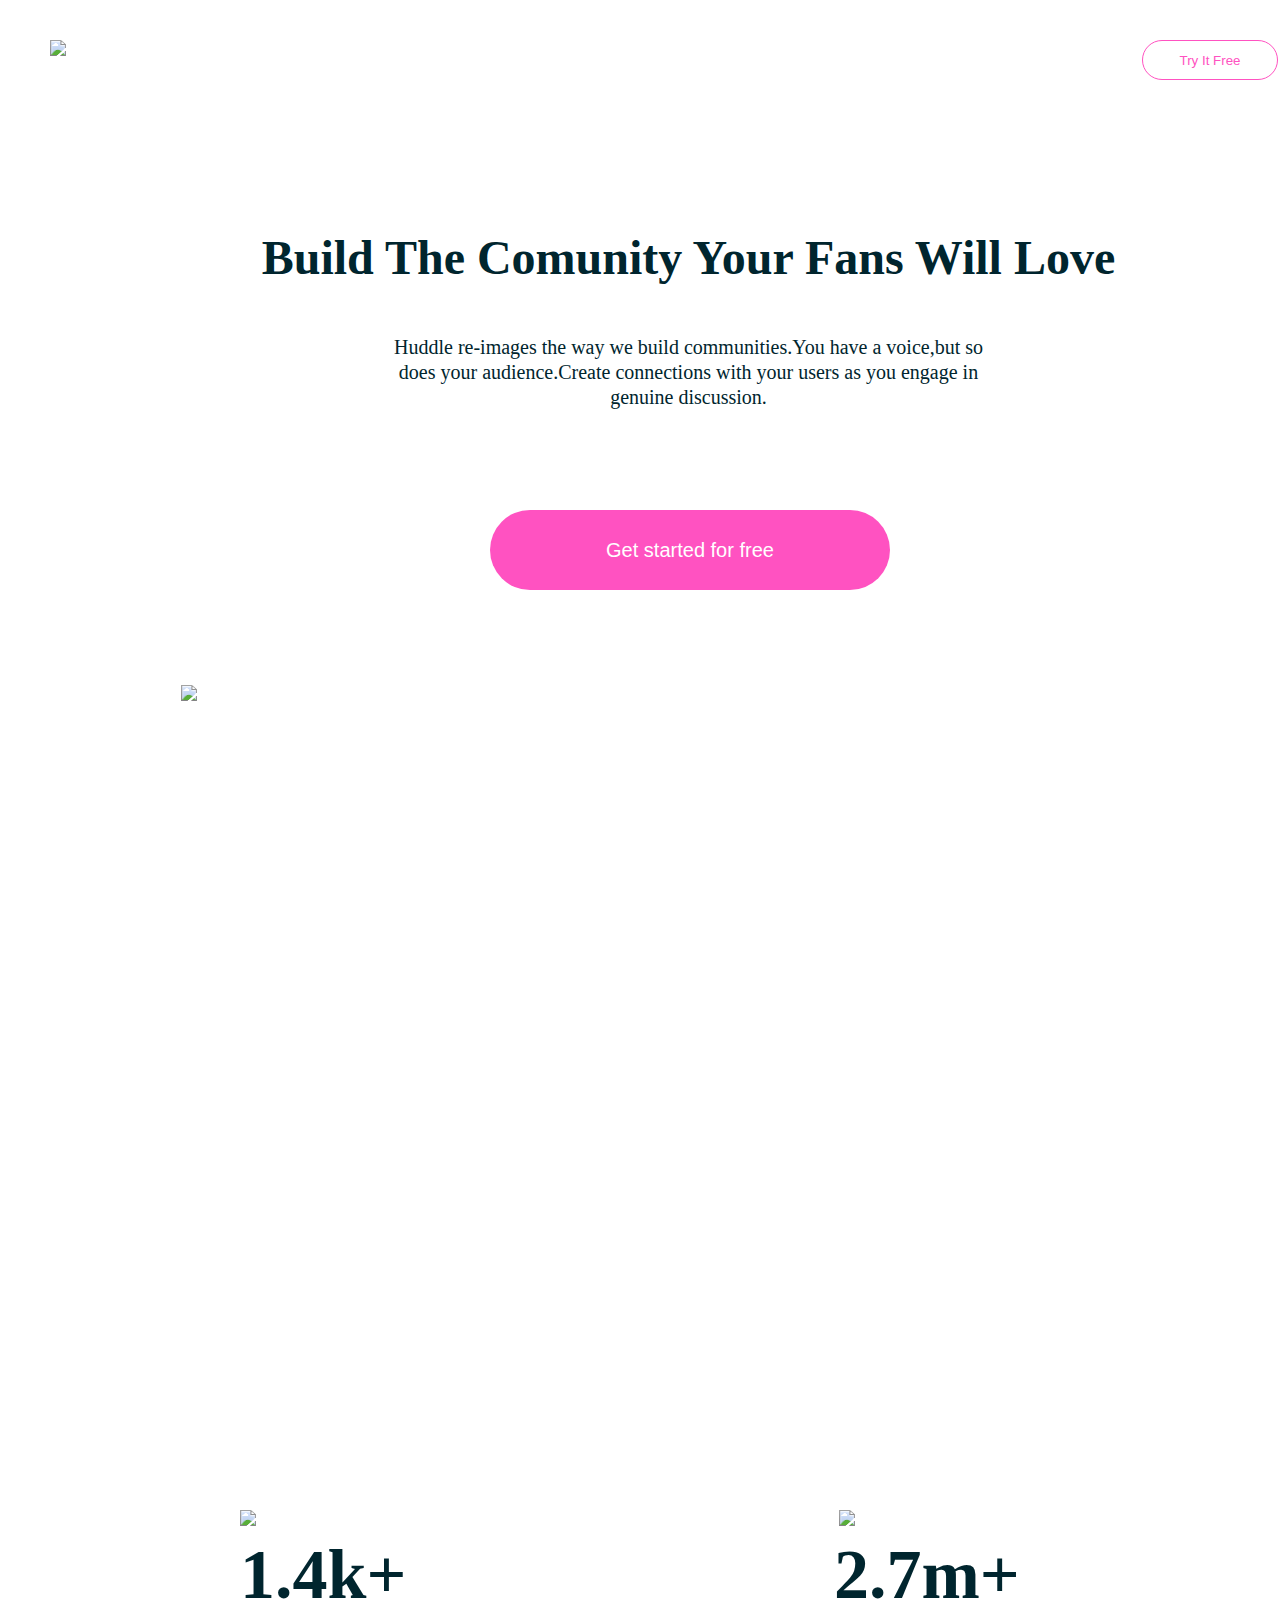
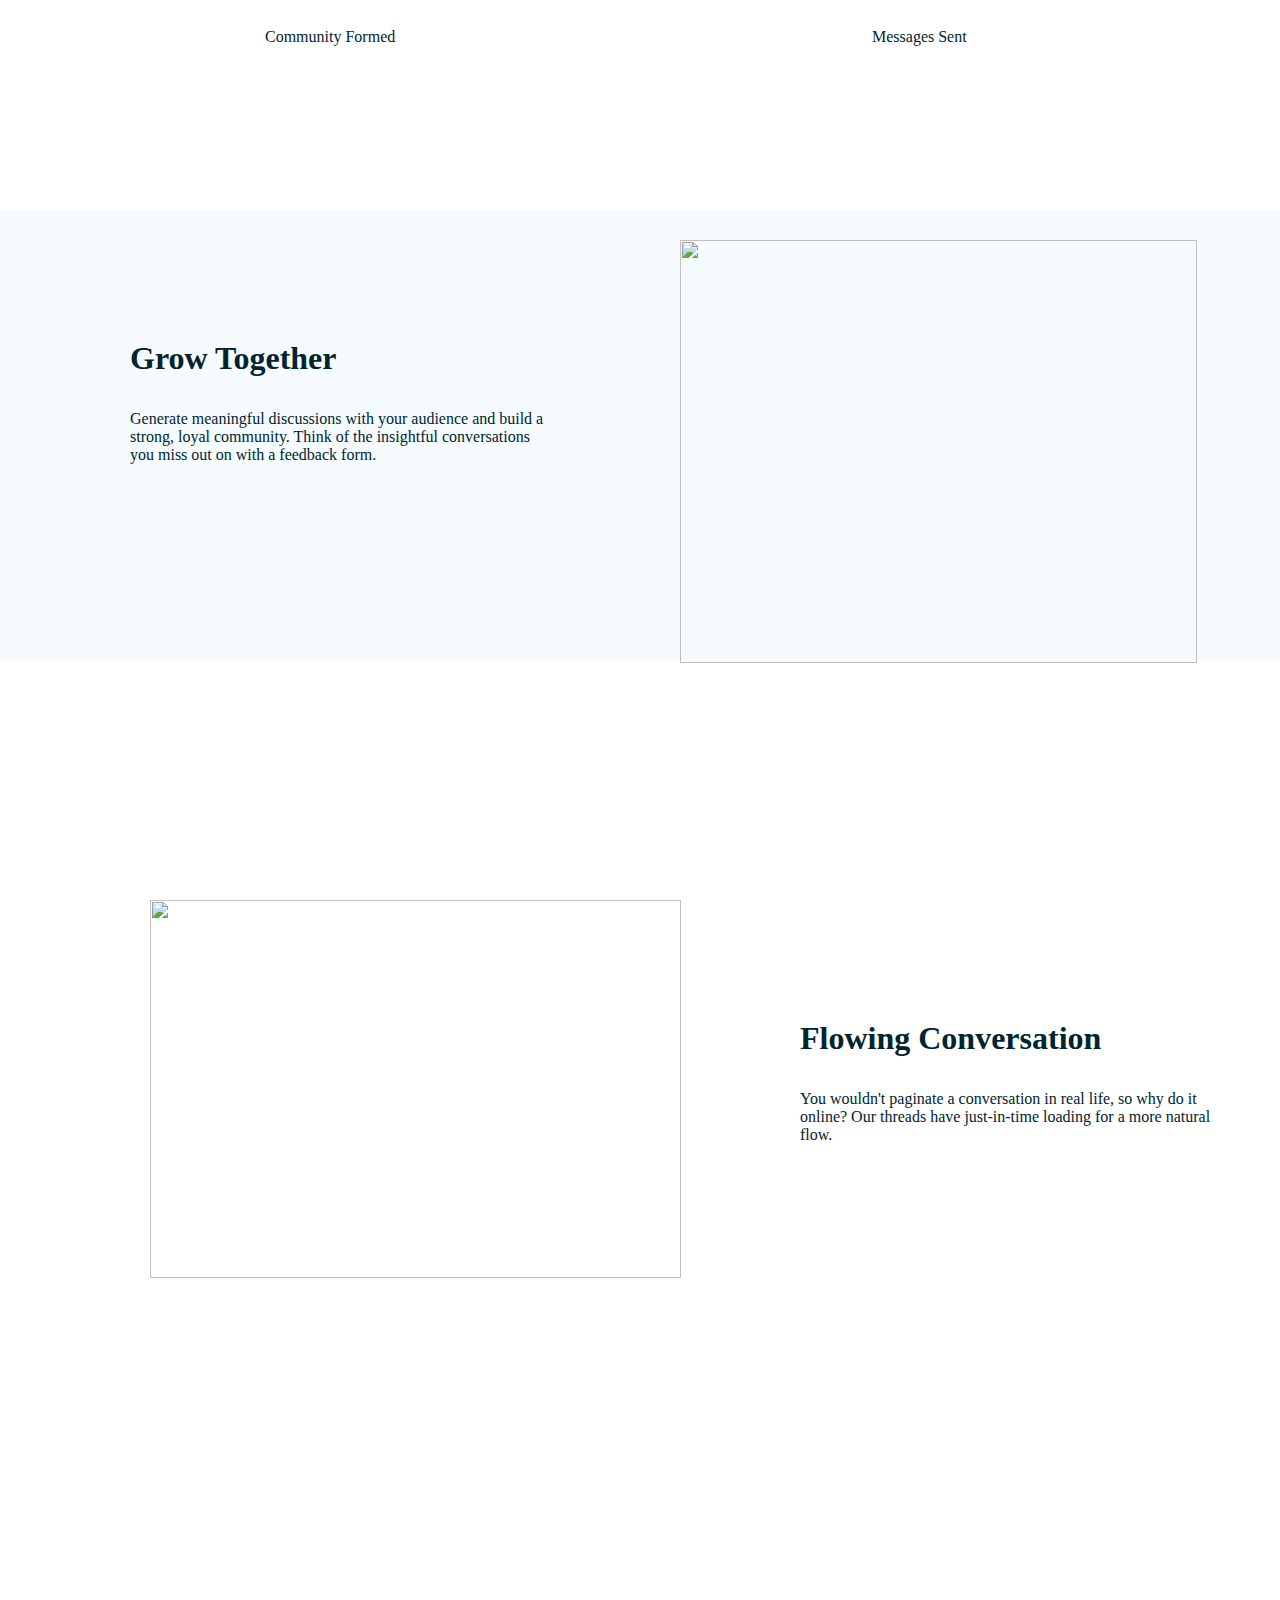
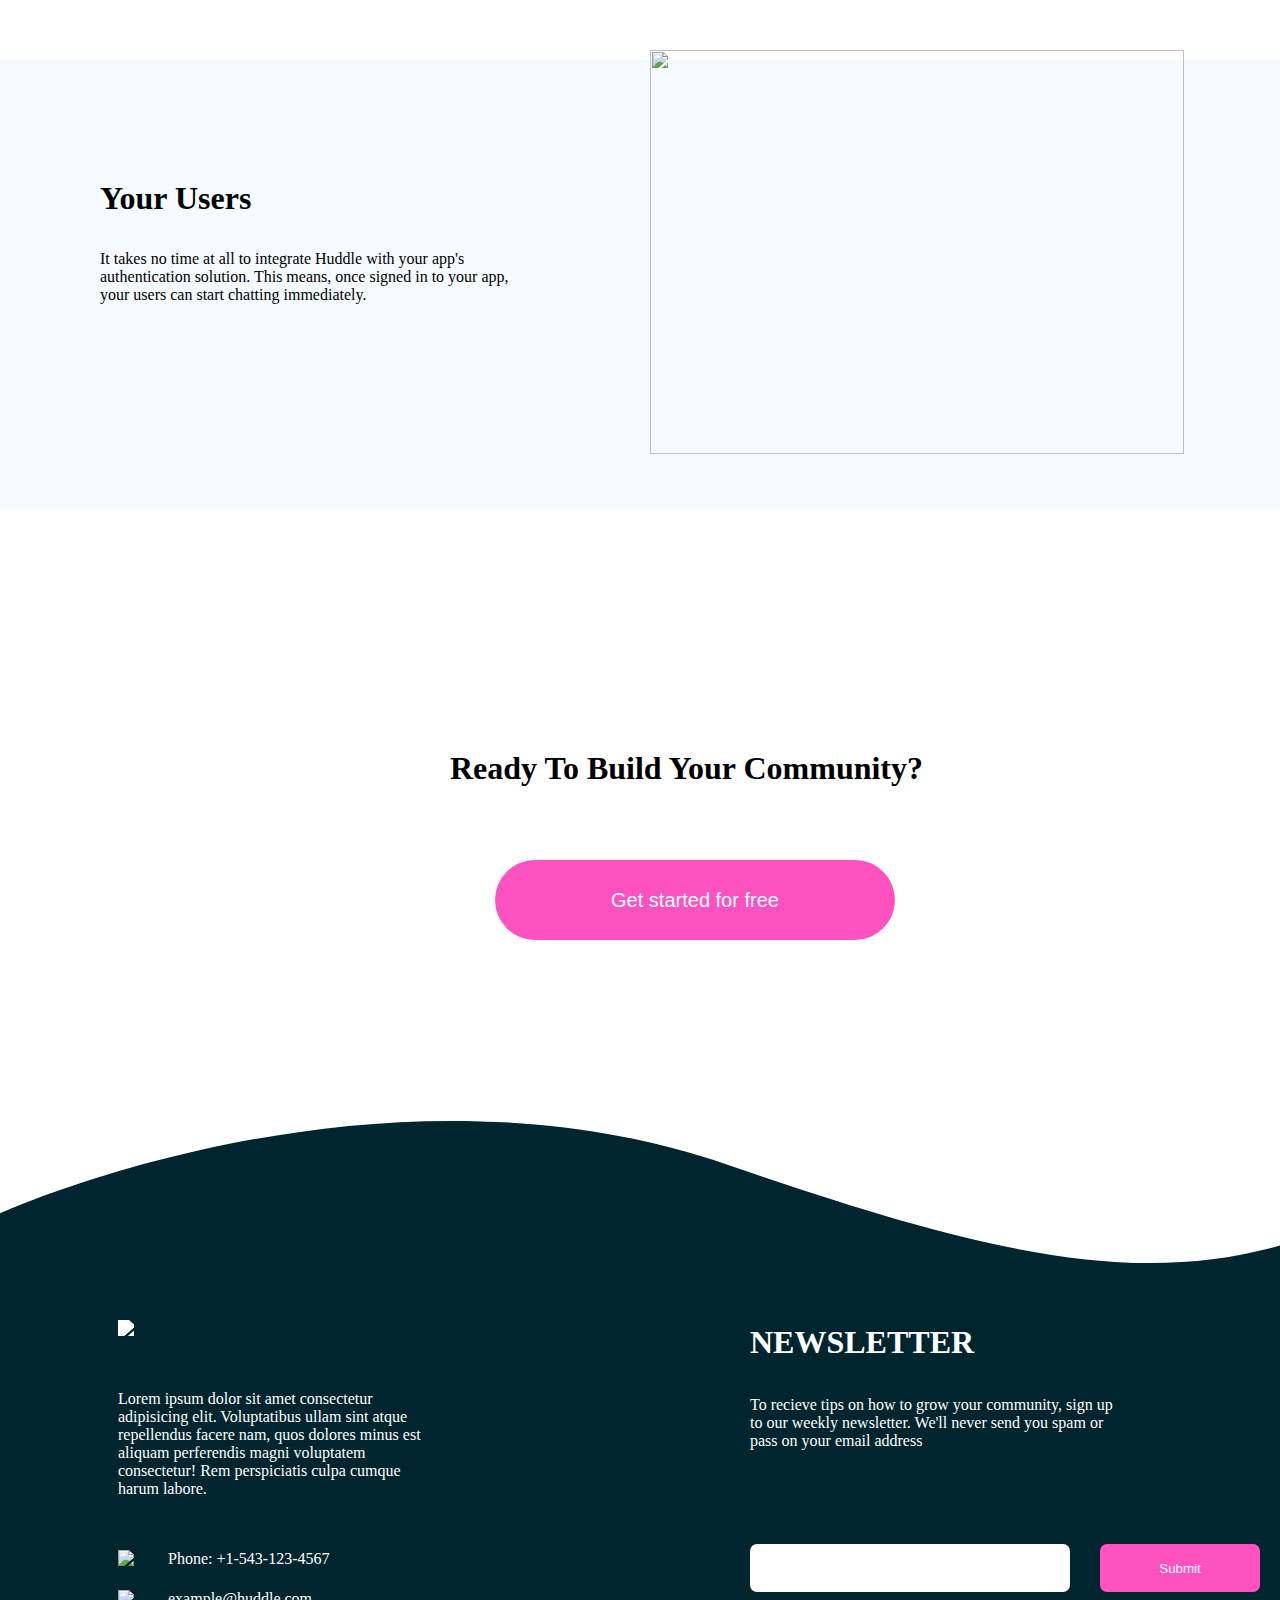
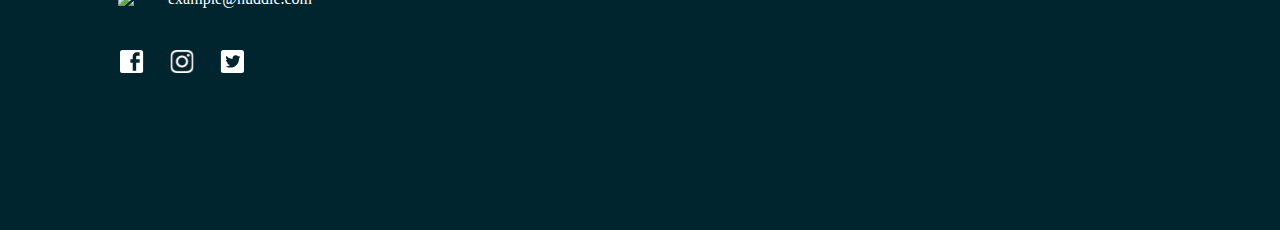
==== commit d98fe914: "Changes done" ====
--- a/index.html
+++ b/index.html
@@ -4,43 +4,48 @@
         <meta charset="UTF-8">
         <meta http-equiv="X-UA-Compatible" content="IE=edge">
         <meta name="viewport" content="width=device-width, initial-scale=1.0">
-        <title>Huddle Landing Page with Curved sections</title>
+        <title>Huddle Landing Page Mobile</title>
         <link rel="stylesheet" href="style.css">
     </head>
     <body>
-    <!--Creating a [div] for the actual size of the page which is 1280px in width-->
-        <div class="main">
-
-                <div class="header">
-                    <header>
-                        <div class="logo"><img src="/images/logo.svg" id="logo"></div>
-                    
-                        <div class="try-it"><button id="try-it">Try It Free</button>
-                    </header>
-                </div>
-    <!--A Break from the Header-->
-
-    <!--Worked on Hero Card-->
-                <div class="hero">
-                    <div class="subject">
-                        <h1 id="subject">Build The Comunity Your Fans Will Love</h1>
-                    </div>
-                    <div class="para">
-                        <p id="para">Huddle re-images the way we build communities.You have a voice,but so does your
-                 audience.Create connections with your users as you 
-                 engage in genuine discussion.</p>
-                    </div>
-                    <div class="get-started">
-                        <button id="get-started">Get started for free</button>
-                    </div>
-    
-                    <div class="image1">
-                        <img src="/images/screen-mockups.svg" id="image1">
-                    </div>
+
+
+        
+            <div class="main">
+    
+                    <div class="header">
+                        <header>
+                            <div class="logo"><img src="/images/logo.svg"  id="logo"></div>
+                        
+                            <div class="try-it"><button id="try-it">Try It Free</button>
+                        </header>
+                    </div>
+
+
+
+                    <div class="hero">
+                        <div class="subject">
+                            <h1 id="subject">Build The Comunity Your Fans Will Love</h1>
+                        </div>
+                        <div class="para">
+                            <p id="para">Huddle re-images the way we build communities.You have a voice,but so does your
+                     audience.Create connections with your users as you 
+                     engage in genuine discussion.</p>
+                        </div>
+                        <div class="get-started">
+                            <button id="get-started">Get started for free</button>
+                        </div>
+                        <div class="image1">
+                            <img src="/images/screen-mockups.svg" id="image1">
+                        </div>
+                    </div>
+
+
+
                     <div class="com-messages">
 
                         <div class="commu">
-                            <div id="commu"><img src="/images/icon-communities.svg" id="commu"></div>
+                            <img src="/images/icon-communities.svg" id="commu">
                             <div class="k"><h1 id="k">1.4k+</h1></div>
                             <div class="kmu"><p id="kmu">Community Formed</p></div>
                         </div>
@@ -52,174 +57,197 @@
                         </div>
     
                     </div>
-                </div>
-          
-
-        <!--Grow together below-->
-
-        <div id="grow-main"></div>
-        <div class="grow-background">
-
-            <div class="grow-image">
-                <img id="grow-image" src="/images/illustration-grow-together.svg">
-            </div>
-        
-            <div class="grow-text">
-                <div class="bold">
-                    <h1>Grow Together</h1>
-                </div>
-                <div class="bold-para">
-                    <p>Generate meaningful discussions with your audience and build a strong, loyal community. Think of 
-                the insightful conversations you miss out on with
-                 a feedback form. </p>
-                </div>
-
-            </div>
-
-        </div>
-    </div>
-         <!--Grow together below-->
-
-         <!--Flowing Conversation-->
+
+
+                    <div id="move">
+                        <div class="under-box"></div>
+                        
+                        <div id="grow-background-top"><img src="/images/bg-section-top-mobile-1.svg" id="top-mobile"></div>
+                    
+                        <div id="grow-background-down"><img src="/images/bg-section-bottom-mobile-1.svg" id="bottom-mobile"></div>
+                    </div>
+                    <div class="grow-backgroundtop"></div>
+                    <div class="grow-backgroundmid"></div>
+                    <div class="grow-backgroundbottom"></div>
+                    <div id="grow-main">
+                            <div class="grow-image">
+                                <img id="grow-image" src="/images/illustration-grow-together.svg">
+                            </div>
+                        
+                            <div class="grow-text">
+                                <div class="bold">
+                                    <h1 id="bold">Grow Together</h1>
+                                </div>
+                                <div class="bold-para">
+                                    <p id="bold-para">Generate meaningful discussions with your audience and build a strong, loyal community. Think of 
+                                the insightful conversations you miss out on with
+                                 a feedback form. </p>
+                                </div>
+                    </div>
+        
+                            </div>
+                        <!--Flowing Conversation-->
             <div class="flow-main">
 
-                    <div class="flow-image">
-                        <img id="flow-image" src="/images/illustration-flowing-conversation.svg">
-                    </div>
-
-                    <div class="flow-text">
-                        <div class="flow-bold">
-                            <h1>Flowing Conversation</h1>
-                        </div>
-                        <div class="flow-para">
-                            <p>You wouldn't paginate a conversation in real 
-                            life, so why do it online? Our threads have 
-                            just-in-time loading for a 
-                            more natural flow.
-                            </p>
-                        </div>
-                    </div>
-
-            </div>
-
-        <!--Flowing Conversation-->
-
-        <!--Your Users-->
-            <div class="user-main">
-
-                <div class="user-image">
-                    <img id="user-image" src="/images/illustration-your-users.svg">
-                </div>
-
-                <div class="user-text">
-                    <div class="user-bold">
-                        <h1>Your Users</h1>
-                    </div>
-                    <div class="user-para">
-                        <p>It takes no time at all to integrate 
-                        Huddle with your app's authentication
-                         solution. This means, once 
-                         signed in to your app, your users can
-                          start chatting immediately.
+                <div class="flow-image">
+                    <img id="flow-image" src="/images/illustration-flowing-conversation.svg">
+                </div>
+
+                <div class="flow-text">
+                    <div class="flow-bold">
+                        <h1 id="flow-bold">Flowing Conversation</h1>
+                    </div>
+                    <div class="flow-para">
+                        <p id="flow-para">You wouldn't paginate a conversation in real 
+                        life, so why do it online? Our threads have 
+                        just-in-time loading for a 
+                        more natural flow.
                         </p>
                     </div>
                 </div>
-
-            </div>
-
-    <!--Ready to Build-->
-        <div id="bottom-container">
-            <div id="bottom-quest">
-                <h1 class="bottom-quest">Ready To Build Your Community?</h1>
-            </div>
-
-            <div class="get">
-                <button id="getting-start">Get started for free</button>
-            </div>
-        </div>
-
-    <!--footer-->
-        <div id="footer-main">
-            <div class="footer-main">
-
-                <div class="footer-text">
-                    <div class="footer-bold">
+            </div>
+
+        </div>
+
+    <!--Flowing Conversation-->
+
+    <!--User-->
+
+    <div id="move-2">
+        <div class="under-box-2"></div>
+        
+        <div id="grow-background-top2"><img src="/images/bg-section-top-mobile-2.svg" id="top-mobile2"></div>
+    
+        <div id="grow-background-down2"><img src="/images/bg-section-bottom-mobile-1.svg" id="bottom-mobile2"></div>
+    </div>
+
+<div class="flowback">
+    <div class="user-backgroundtop"></div>
+    <div class="user-backgroundmid"></div>
+    <div class="user-backgroundbottom"></div>
+</div>
+
+    <div class="user-main">
+
+        <div class="user-image">
+            <img id="user-image" src="/images/illustration-your-users.svg">
+        </div>
+
+        <div class="user-text">
+            <div class="user-bold">
+                <h1 id="user-bold">Your Users</h1>
+            </div>
+            <div class="user-para">
+                <p id="user-para">It takes no time at all to integrate 
+                Huddle with your app's authentication
+                 solution. This means, once 
+                 signed in to your app, your users can
+                  start chatting immediately.
+                </p>
+            </div>
+        </div>
+
+    </div>
+
+    <!--User-->
+
+     <!--Ready to Build-->
+     <div id="bottom-container">
+        <div class="bottom-quest">
+            <h1 id="bottom-quest">Ready To Build Your Community?</h1>
+        </div>
+
+        <div class="get">
+            <button id="getting-start">Get started for free</button>
+        </div>
+    </div>
+
+    <!--footer background-->
+
+
+    <div class="under-box-3"></div>
+        
+    <div id="footer-background"><img src="/images/footer background mobile.svg" id="footer-mobile"></div>
+
+    
+    
+    <!--footer left-->
+
+        <div class="footer-main">
+            <div class="footer-box"></div>
+
+            <div class="footer-text">
+                <div class="footer-bold">
+                    <div>
+                        <div><img id="logo-white" src="/images/logo.svg" ></div>
+                    </div>
+                </div>
+                
+                <div class="footer-para">
+                    <p id="footer-para">Lorem ipsum dolor sit amet consectetur adipisicing elit. Voluptatibus ullam sint atque repellendus facere nam, 
+                        quos dolores minus est aliquam perferendis magni voluptatem consectetur! Rem perspiciatis culpa cumque harum labore.
+                    </p>
+                </div>
+
+
+                    <div class="phone-main">
+                        <div class="phone">
+                            <p id="phone">Phone: +1-543-123-4567</p>
+                        </div>
                         <div>
-                            <div><img class="logo-white" src="/images/logo.svg" ></div>
-                        </div>
-                    </div>
-                    <div class="footer-para">
-                        <p>Lorem ipsum dolor sit amet consectetur adipisicing elit. Voluptatibus ullam sint atque repellendus facere nam, 
-                            quos dolores minus est aliquam perferendis magni voluptatem consectetur! Rem perspiciatis culpa cumque harum labore.
-                        </p>
-                    </div>
-                    <div id="phone-main">
-                        <div id="phone">
-                            <p>Phone: +1-543-123-4567</p>
+                            <img id="icon-phone" src="/images/icon-phone.svg">
+                        </div>
+                    </div>
+
+                    <div class="mail-main">
+                        <div class="mail">
+                            <p id="mail">example@huddle.com</p>
                         </div>
                         <div>
-                            <img class="phone" src="/images/icon-phone.svg">
-                        </div>
-                    </div>
-
-                    <div id="mail-main">
-                        <div id="mail">
-                            <p>example@huddle.com</p>
-                        </div>
-                        <div>
-                            <img class="mail" src="/images/icon-email.svg">
-                        </div>
-                    </div>
-                </div>
-            </div>
-
-        </div>
-
-        <!--Social media icons-->
-
-        <div class="icon-main">
-            <div class="facebook">
-                <div>
-                    <img src="/images/post-facebook.svg">
-                </div>
-
-            </div>
-            <div class="instagram">
-                <img src="/images/Object.svg">
-            </div>
-            <div class="twitter">
-                <img src="/images/post-twitter.svg">
-            </div>
-        </div>
-
-        <!--Social media icons-->
-
-        <!--right footer text with input-->
-
-        <div class="footer-right">
-                <div>
-                    <h1>NEWSLETTER</h1>
-                </div>
-            <div class="right-para">
-                <p>To recieve tips on how to grow your community, sign up 
-                    to our weekly newsletter. We'll never send you spam or pass 
-                    on your email address
-                </p>
-            </div>
-
-            <div class="input-sub">
-                <div class="last-input">
-                    <input id="input" type="email" placeholder="">
-                </div>
-                <div>
-                    <button id="submit">Submit</button>
-                </div>
-            </div>
-
-
-
-        <!--NB>>>> Everything should be done within the main<div>-->
-        </div>
-    
+                            <img id="icon-mail" src="/images/icon-email.svg">
+                        </div>
+                    </div>
+            </div>
+                
+        </div>
+
+         <!--Social media icons-->
+
+         <div class="icon-main">
+                <div class="facebook">
+                    <img id="facebook" src="/images/Facebook.svg">
+                </div>
+                <div class="instagram">
+                    <img id="instagram" src="/images/Instagram.svg">
+                </div>
+                <div class="twitter">
+                    <img id="twitter" src="/images/Twitter.svg">
+                </div>
+        </div>
+
+        <!--footer right-->
+    <div class="footer-right">
+            <div>
+                <h1 id="newsletter">NEWSLETTER</h1>
+            </div>
+        <div class="right-para">
+            <p id="right-para">To recieve tips on how to grow your community, sign up 
+                to our weekly newsletter. We'll never send you spam or pass 
+                on your email address
+            </p>
+        </div>
+
+        <div class="input-sub">
+            <div class="last-input">
+                <input id="input" type="email" placeholder="">
+            </div>
+            <div>
+                <button id="submit">Submit</button>
+            </div>
+    </div>
+
+
+
+    </div>
     </body>
-</html>+</html>
--- a/style.css
+++ b/style.css
@@ -1,16 +1,39 @@
 *{
-    padding:0px;
-    margin:0px;
+    padding: 0;
+    margin: 0;
     box-sizing: border-box;
 }
+
+html{
+    max-width: 1440px;
+    height:5000px;
+}
+
 body{
-    font-family: -apple-system, BlinkMacSystemFont, 'Segoe UI', Roboto, Oxygen, Ubuntu, Cantarell, 'Open Sans', 'Helvetica Neue', sans-serif;
+    margin: auto;
     background-color: #fff;
-    color:#00252E;
-    width:auto;
-    margin: auto;
-}
-
+    font-family: 'Open Sans';
+}
+
+#top-mobile{
+    display: none;
+}
+
+#bottom-mobile{
+    display: none;
+}
+
+#top-mobile2{
+    display: none;
+}
+
+#bottom-mobile2{
+    display: none;
+}
+
+#footer-mobile{
+    display: none;
+}
 
 .header{
     position: absolute;
@@ -23,8 +46,6 @@
 }
 
 
-
-/*(Try It Free) is a Button*/
 
 .logo{
     position:absolute;
@@ -58,20 +79,25 @@
 
 }
 
-
-
 .para{
     text-align: center;
     position:relative;
     top:50px;
     margin:auto;
     height:180px;
-    width:500px;
+    width:600px;
+    font-size: 20px;
     line-height: 25px;
-}
-
-.subject{
+    color:#00252E;
+}
+
+#subject{
     text-align: center;
+    font-size: 48px;
+    font-weight: 800;
+    color: #00252E;
+
+
 }
 
 #get-started{
@@ -81,6 +107,7 @@
     border-radius: 50px;
     border: hidden;
     position:absolute;
+    top:280px;
     left:310px;
     background-color: #FF52C1;
     color: #fff;
@@ -97,23 +124,24 @@
     height:720px;
     margin:auto;
     position:relative;
-    top:130px;
+    top:220px;
    
 }
 
-/*com & messages styles*/
+
 
 .com-messages{
     margin: auto;
     height:222px;
     width: 800px;
     position:relative;
-    top:180px;
+    top:1480px;
     color: #00252E;
     display: flex;
 }
 
-/*   1.4k+ Com Formed  */  
+
+
 
 .commu{
     position: relative;
@@ -140,9 +168,7 @@
     left:25px;
 }
 
-/*   1.4k+ Com Formed   */ 
-
-/*   2.7m+ messages  */  
+
 
 .mess{
     position: absolute;
@@ -172,25 +198,44 @@
     left:38px;
 }
 
-/*   2.7m+ messages  */  
-
-/*   grow styles   */ 
+
 
 
 #grow-main{
     height:980px;
-    width:1349px;
-    position: absolute;
-    left:0px;
-    top:1550px;
-    background-image: url("/images/Grow\ Path\ 6.svg");
+    width:1345px;
+    position: absolute;
+    left:30px;
+    top:1750px;
+}
+
+
+.grow-backgroundtop{ 
+    height:980px;
+    width:1345px;
+    position: absolute;
+    top:1650px;
+    background-image: url("/images/bg-section-top-desktop-1.svg");
     background-repeat: no-repeat;
-}
-
-
-.grow-background{
-    position: absolute;
-    top:1700px;
+
+}
+
+.grow-backgroundmid{ 
+    height:450px;
+    width:1345px;
+    position: absolute;
+    top:1810px;
+    background-color: #F6FBFF;
+}
+
+.grow-backgroundbottom{
+    height:980px;
+    width:1345px;
+    position: absolute;
+    top:2250px;
+    background-image: url("/images/bg-section-bottom-desktop-1.svg");
+    background-repeat: no-repeat;
+
 }
 
 #grow-image{
@@ -210,21 +255,20 @@
     position: absolute;
     top:190px;
     left:100px;
+    color: #00252E;
 }
 
 
 .bold-para{
     position: absolute;
     top:70px;
-}
-
-
-
-
-
-/*   grow styles    */
-
-/*flow styles*/
+    color: #00252E;
+}
+
+
+
+
+
 
 #flow-image{
     width:531px;
@@ -244,6 +288,7 @@
     position:absolute;
     top:120px;
     left:650px;
+    color: #00252E;
 }
 
 .flow-bold{
@@ -255,9 +300,40 @@
     top:70px;
 }
 
-/*flow styles*/
-
-/*User styles*/
+.flowback{
+    position:absolute;
+    top:1450px;
+}
+.user-backgroundtop{
+    height:980px;
+    width:1345px;
+    position: absolute;
+    top:1656px;
+    background-image: url("/images/bg-section-top-desktop-2.svg");
+    background-repeat: no-repeat;
+}
+
+
+.user-backgroundmid{
+    height:450px;
+    width:1345px;
+    position: absolute;
+    top:1810px;
+    background-color: #F6FBFF;
+}
+
+
+.user-backgroundbottom{
+    height:980px;
+    width:1345px;
+    position: absolute;
+    top:2250px;
+    background-image: url("/images/bg-section-bottom-desktop-2.svg");
+    background-repeat: no-repeat;
+}
+
+
+
 #user-image{
     height:404px;
     width:534px;
@@ -266,7 +342,7 @@
 .user-main{
     height:980px;
     width:1349px;
-    background-image: url("/images/Grow\ Path\ 6.svg");
+    background-image: url("images/Grow\ Path\ 6.svg");
     background-repeat: no-repeat;
     position: absolute;
     top:3000px;
@@ -292,7 +368,7 @@
     top:70px;
 }
 
-/*bottom-quest*/
+
 
 #bottom-container{
     height:80px;
@@ -327,21 +403,25 @@
 
 }
 
-/*bottom-quest*/
-
-
-/*footer*/
-
-#footer-main{
-    height:720px;
-    width:1349px;
-    background-image: url("/images/Footer\ background.svg");
+
+
+
+.footer-main{
+    width: 1344px;
+    height: 300px;
     background-repeat: no-repeat;
-    background-size: 1368px 720px;
-    position: absolute;
-    top:4300px;
-    left:0px;
-    color:#fff;
+    background-image: url("/images/Footer-background.svg");
+    position:absolute;
+    top:4320px;
+}
+
+.footer-box{
+    width:1344px;
+    height:450px;
+    background-color: #00252E;
+    position: absolute;
+    top:260px;
+
 }
 
 .footer-text{
@@ -350,42 +430,47 @@
     position: absolute;
     top:200px;
     left:118px;
+    color:#fff;
+
 }
 
 /*huddle white logo*/
-.logo-white{
+
+#logo-white{
     filter: brightness(0) invert(1);
 }
 /*huddle white logo*/
-.footer-para{
+
+#footer-para{
     position: absolute;
     top:70px;
 }
 
-#phone{
+.phone{
     position: absolute;
     left:50px;
-}
-
-
-#phone-main{
+
+}
+
+.phone-main{
     width: 250px;
     height:20px;
     position: absolute;
     top:230px;
 }
 
-#mail-main{
+.mail-main{
     width: 250px;
     height:20px;
     position: absolute;
     top:270px;
 }
 
-#mail{
+.mail{
     position: absolute;
     left:50px;
 }
+
 
 /*social media icons*/
 
@@ -397,48 +482,49 @@
     left:120px;
 }
 
-.facebook{
-    position:absolute;
-}
-
-.facebook:hover{
+#facebook{
+    position:absolute;
+}
+
+#facebook:hover{
     filter: invert(42%) sepia(93%) saturate(1352%) hue-rotate(150deg) brightness(119%) contrast(119%);
     cursor: pointer;
 }
-.instagram{
+
+#instagram{
     position: absolute;
     left: 50px;
 }
 
-.instagram:hover{
+#instagram:hover{
     filter: invert(42%) sepia(93%) saturate(1352%) hue-rotate(150deg) brightness(119%) contrast(119%);
     cursor: pointer;
 }
 
 
-.twitter{
+#twitter{
     position: absolute;
     left:100px;
 }
 
-.twitter:hover{
+#twitter:hover{
     filter: invert(42%) sepia(93%) saturate(1352%) hue-rotate(150deg) brightness(119%) contrast(119%);
     cursor: pointer;
 }
-
 .footer-right{
-    height:110px;
-    width:320px;
     color:white;
-    position: absolute;
-    top:4502px;
-    left:800px;
+    width:370px;
+    height:500px;
+    position:absolute;
+    top:4524px;
+    left:750px;
 }
 
 .right-para{
     position:absolute;
     top:72px;
 }
+
 .input-sub{
     position: absolute;
     top:20px;
@@ -472,4 +558,564 @@
     color:#9c9b9c;
     padding: 12px 20px;
 
-}+}
+
+
+
+
+
+
+
+
+/*@media only screen and (min-width:270px) and (max-width:375px){
+    
+    *{
+        padding: 0;
+        margin: 0;
+        box-sizing: border-box;
+    }
+
+html{
+    max-width: 375px;
+}
+
+    body{
+        margin: auto;
+        max-width: 375px;
+        height: 4649px;
+        background-color: #fff;
+        font-family: 'Open Sans';
+    }
+
+    .header{
+        position:absolute;
+        top:20px;
+    }
+
+    #logo{
+        width:96px;
+        height:16px;
+        position:absolute;
+        left:30px;
+    }
+
+    #try-it{
+        background-color: #fff;
+        width:80px;
+        height:24px;
+        border:1px solid #FF52C1;
+        color:#FF52C1;
+        border-radius: 20px;
+        position: absolute;
+        left:260px;
+    }
+
+    .hero{
+        margin:auto;
+        width: 375px;
+        height:500px;
+        /*border: 1px solid green;*//*
+        text-align: center;
+        padding: 40px;
+    }
+
+    #subject{
+        font-size: 24px;
+        font-weight: 900;
+        position: relative;
+        top:100px;
+        color: #00252E;
+    }
+
+    .para{
+        margin: auto;
+        width:250px;
+        height:300px;
+    }
+
+    #para{
+        font-size: 14px;
+        position: relative;
+        top:135px;
+        color: #00252E;
+    }
+
+    #get-started{
+        width:200px;
+        height:40px;
+        color:#FF52C1;
+        border: hidden;
+        color:#fff;
+        background-color: #FF52C1;
+        border-radius: 30px;
+        position: relative;
+        top:5px;
+        box-shadow: 3px 3px 5px rgb(196, 196, 196);
+    }
+
+
+    .image1{
+        width:296px;
+        height:209px;      
+
+    }
+
+
+    #image1{
+        width:296px;
+        height:209px;
+        position:relative;
+        top:80px;
+    }
+
+    .com-messages{
+        width:165px;
+        height:400px;
+        position:absolute;
+        left:110px;
+        top:800px;
+    }
+
+
+    .commu{
+        height:90px;
+        width:155px;
+        position:absolute;
+        top:50px;
+    }
+
+
+    }
+
+    #commu{
+        width:35.56px;
+        height:35.66px;
+        position:absolute;
+        
+    }
+
+    #k{
+        font-size: 60.95px;
+        font-weight: 750;
+        position:absolute;
+        top:50px;
+        color:#00252E;
+    }
+
+    #kmu{
+        font-size: 15.24px;
+        position:absolute;
+        left:15px;
+        width:188px;
+    }
+
+    .kmu{
+        position:absolute;
+        top:150px;
+        color:#808E9A;
+    }
+
+    
+    .mess{
+        position:absolute;
+        top:320px;
+    }
+
+    #m{
+        font-size: 60.95px;
+        font-weight: 750;
+        position:absolute;
+        top:55px;
+        color:#00252E;
+    }
+
+    #icon-mess{
+        width:31.22px;
+        height:31.22px;
+        position: absolute;
+        top:10px;
+
+    }
+
+    #sent{
+        font-size: 15.24px;
+        position: absolute;
+        top:155px;
+        left:32px;
+        width:200px;
+        color:#808E9A;
+
+    }
+
+    .under-box{
+        width:375px;
+        height:610px;
+        background-color: #F6FBFF;
+        position:absolute;
+        top:1500px;
+    }
+
+
+
+    #grow-background-top{
+        width:375px;
+        height:120px;
+        position: absolute;
+        top:1400px;
+    }
+
+    #grow-background-down{
+        width:375px;
+        height:120px;
+        position: absolute;
+        top:2100px;
+    }
+
+    #grow-image{
+        width:280px;
+        height:280px;
+        position:absolute;
+        top:1530px;
+        left:52px;
+    }
+
+    .grow-text{
+        text-align: center;
+        position: absolute;
+        top:1900px;
+        color:#00252E;
+    }
+
+    #bold-para{
+        font-size: 14px;
+    }
+
+    .bold-para{
+        width:350px;
+        position:absolute;
+        top: 60px;
+        left:16px;
+        color:#00252E;
+    }
+
+    #bold{
+        font-size: 20px;
+        font-weight: 800;
+    }
+
+    .bold{
+        position:absolute;
+        left:73px;
+        width:250px;
+        height:50px;
+        color:#00252E;
+    }
+
+    .flow-main{
+        position:absolute;
+        top:-100px;
+    }
+
+    #flow-image{
+        width:290px;
+        height:280px;
+    }
+
+    .flow-image{
+        position:absolute;
+        top: 2355px;
+        left:45px;
+
+    }
+
+    .flow-text{
+        position: absolute;
+        top:2709px;
+        color:#00252E;
+
+    }
+
+    #flow-bold{
+        font-size: 20px;
+        font-weight: 800;
+    }
+
+    #flow-para{
+        font-size: 14px;
+        text-align:center;
+        width:350px;
+        position:absolute;
+        left: 10px;
+        top:60px;
+    }
+    
+    #flow-bold{
+        font-size: 20px;
+        font-weight: 800;
+        position: absolute;
+        left: 78px;
+        width:250px;
+    }
+
+    #move-2{
+        position: absolute;
+        top:1450px;
+    }
+
+    .under-box-2{
+        width:375px;
+        height:610px;
+        background-color: #F6FBFF;
+        position:absolute;
+        top:1500px;
+    }
+
+
+
+    #grow-background-top2{
+        width:375px;
+        height:120px;
+        position: absolute;
+        top:1400px;
+    }
+
+    #grow-background-down2{
+        width:375px;
+        height:120px;
+        position: absolute;
+        top:2100px;
+    }
+
+    #user-image{
+        width:300px;
+        height:280px;
+        position:absolute;
+        top:2970px;
+        left:50px;
+
+    }
+
+    .user-text{
+        position:absolute;
+        top:3330px;
+        text-align: center;
+
+    }
+
+    #user-bold{
+        font-size: 20px;
+        font-weight: 800;
+        color: #00252E;
+        position:absolute;
+        left:36px;
+        width:300px;
+        height:20px;
+
+    }
+
+    #user-para{
+        font-size: 14px;
+        color:#00252E;
+        text-align: center;
+        width:300px;
+        height:300px;
+        position:absolute;
+        top:60px;
+        left:35px;
+    }
+
+    #bottom-container{
+        position:absolute;
+        top:3750px;
+        text-align: center;
+    }
+
+    #bottom-quest{
+        font-size: 24px;
+        font-weight: 800;
+        color:#00252E;
+    }
+
+    #getting-start{
+        width:200px;
+        height:40px;
+        border:hidden;
+        background-color: #FF52C1;
+        color:#fff;
+        font-size:12px;
+        border-radius: 30px;
+        box-shadow: 3px 5px 5px rgb(196, 196, 196);
+    }
+
+    .get{
+        position: absolute;
+        top:110px;
+        left:82px;
+    }
+/* footer right*//*
+
+    #footer-mobile{
+        position: absolute;
+        top:4150px;
+    }
+    /*main move for footer content*//*
+    .footer-right{
+        position:absolute;
+        top:4240px;
+        padding:20px;
+    }
+    /*main move for footer content*//*
+
+    #newsletter{
+        color:#fff;
+        font-size: 20px;
+        font-weight: 700;
+        position: absolute;
+        left:30px;
+    }
+
+    #right-para{
+        position:absolute;
+        top:70px;
+        left:30px;
+        color:#fff;
+        width:320px;
+        height:300px;
+        font-size: 14px;
+    }
+
+    .input-sub{
+        position:absolute;
+        top:170px;
+        left:25px;
+    }
+
+    #input{
+        padding:10px;
+        width:320px;
+        height:48px;
+        border:hidden;
+        border-radius: 8px;
+    }
+
+    #submit{
+        width:160px;
+        height:48px;
+        position:absolute;
+        top:70px;
+        left:160px;
+        background-color: #FF52C1;
+        color:#fff;
+        border:hidden;
+        border-radius: 8px;
+
+    }
+
+    /*footer left*//*
+
+    #logo-white{
+        position: absolute;
+        top:350px;
+        left:30px;
+        width:200px;
+        height:32px;
+        filter: brightness(0) invert(1);
+    }
+
+    #footer-para{
+        color:#fff;
+        position:absolute;
+        top:420px;
+        left:30px;
+        width:320px;
+        font-size: 14px;
+    }
+
+    .phone-main{
+        position: absolute;
+        top:560px;
+        width:320px;
+    }
+
+    .mail-main{
+        position: absolute;
+        top:600px;
+        width:320px;
+    }
+
+    #phone{
+        color:#fff;
+        font-size: 14px;
+        position:absolute;
+        left:40px;
+    }
+
+    #icon-phone{
+        position:absolute;
+        left:10px;
+    }
+
+    #icon-mail{
+        position:absolute;
+        left:10px;
+    }
+
+    #mail{
+        color:#fff;
+        font-size: 14px;
+        position:absolute;
+        left:40px;
+    }
+
+    .icon-main{
+        position:absolute;
+        top:680px;
+    }
+
+    #facebook{
+        position: absolute;
+        left:10px;
+        width:23.11px;
+        height:23px;
+    }
+
+    #instagram{
+        position: absolute;
+        left:55px;
+        width:23.11px;
+        height:23px;
+        filter: brightness(0) invert(1);
+    }
+
+    #twitter{
+        position: absolute;
+        left:100px;
+        width:23.11px;
+        height:23px;
+    }
+
+
+    .grow-backgroundtop{
+            display: none;
+        }
+
+    .grow-backgroundbottom{
+        display: none;
+    }
+    .grow-backgroundmid{
+        display: none;
+    }
+
+    .user-backgroundtop{
+        display: none;
+    }
+    .user-backgroundmid{
+        display: none;
+    }
+    .user-backgroundbottom{
+        display: none;
+    }
+
+
+
+}*/
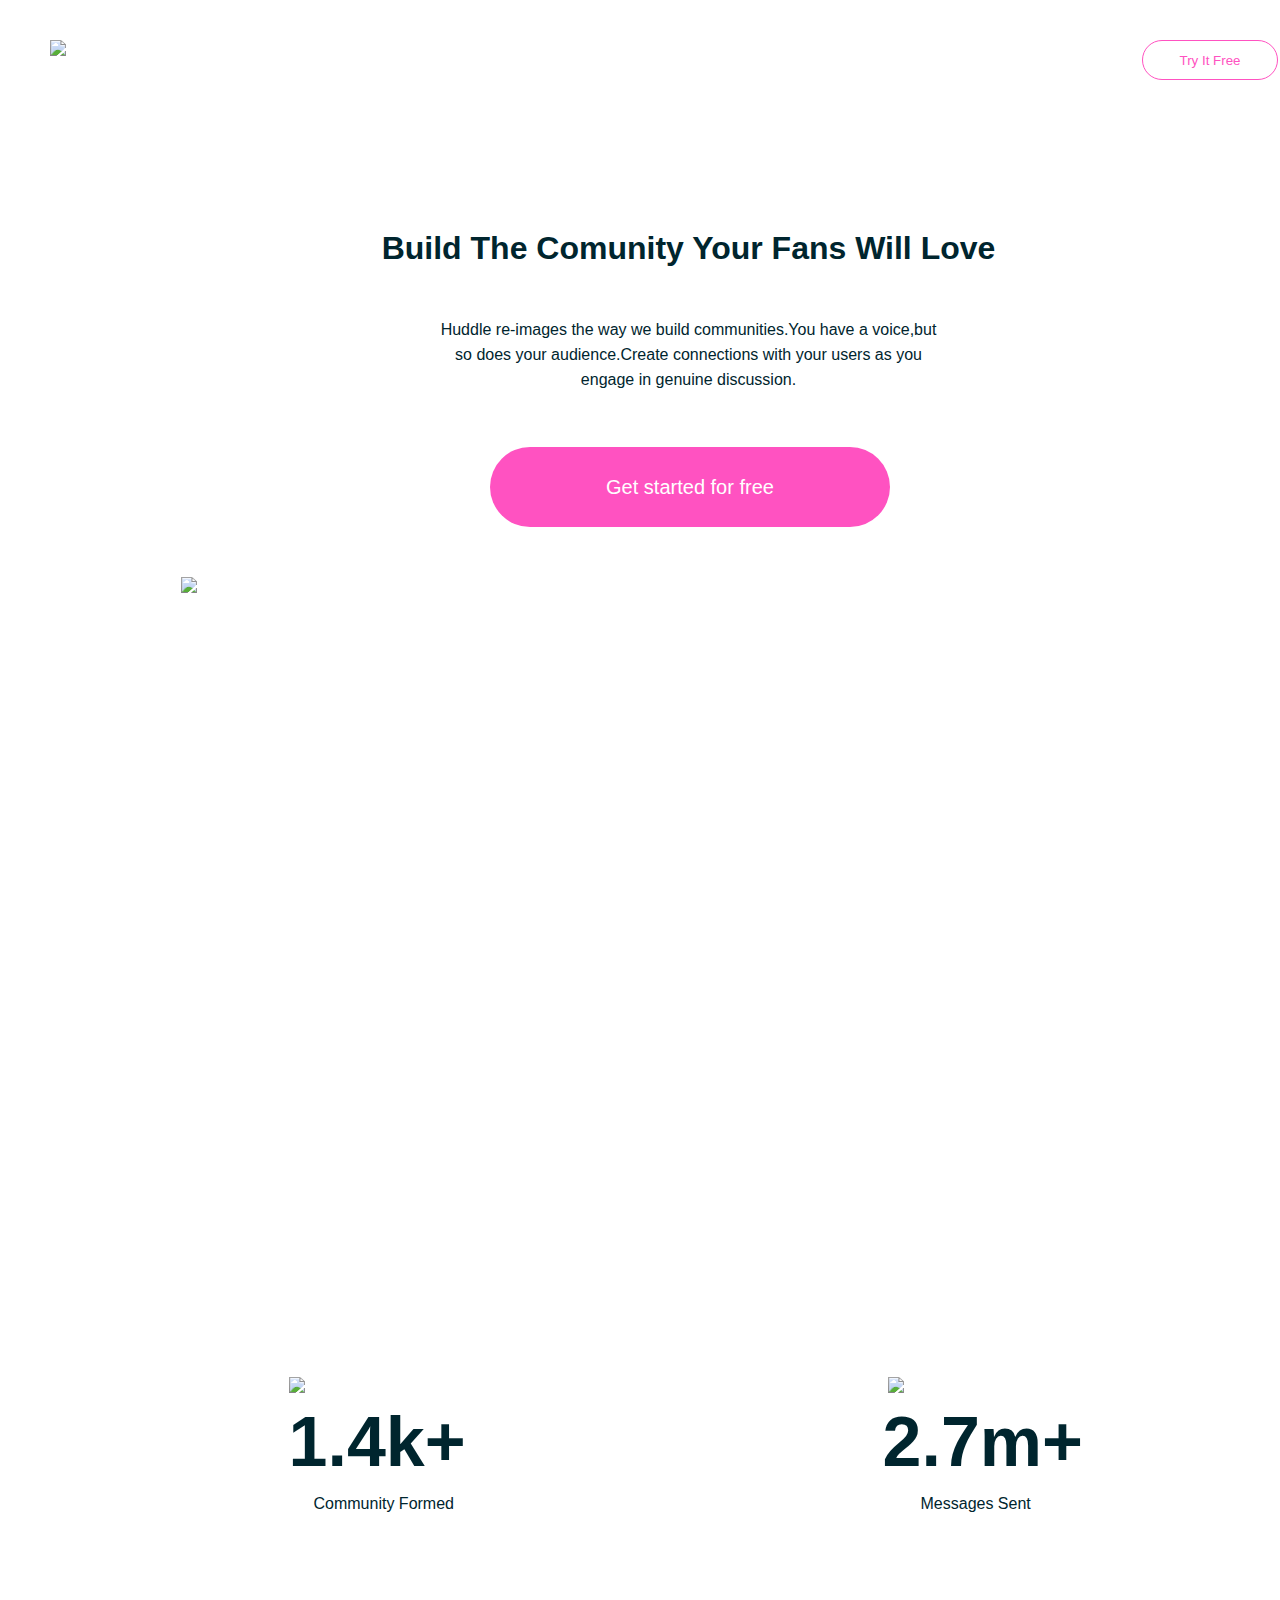
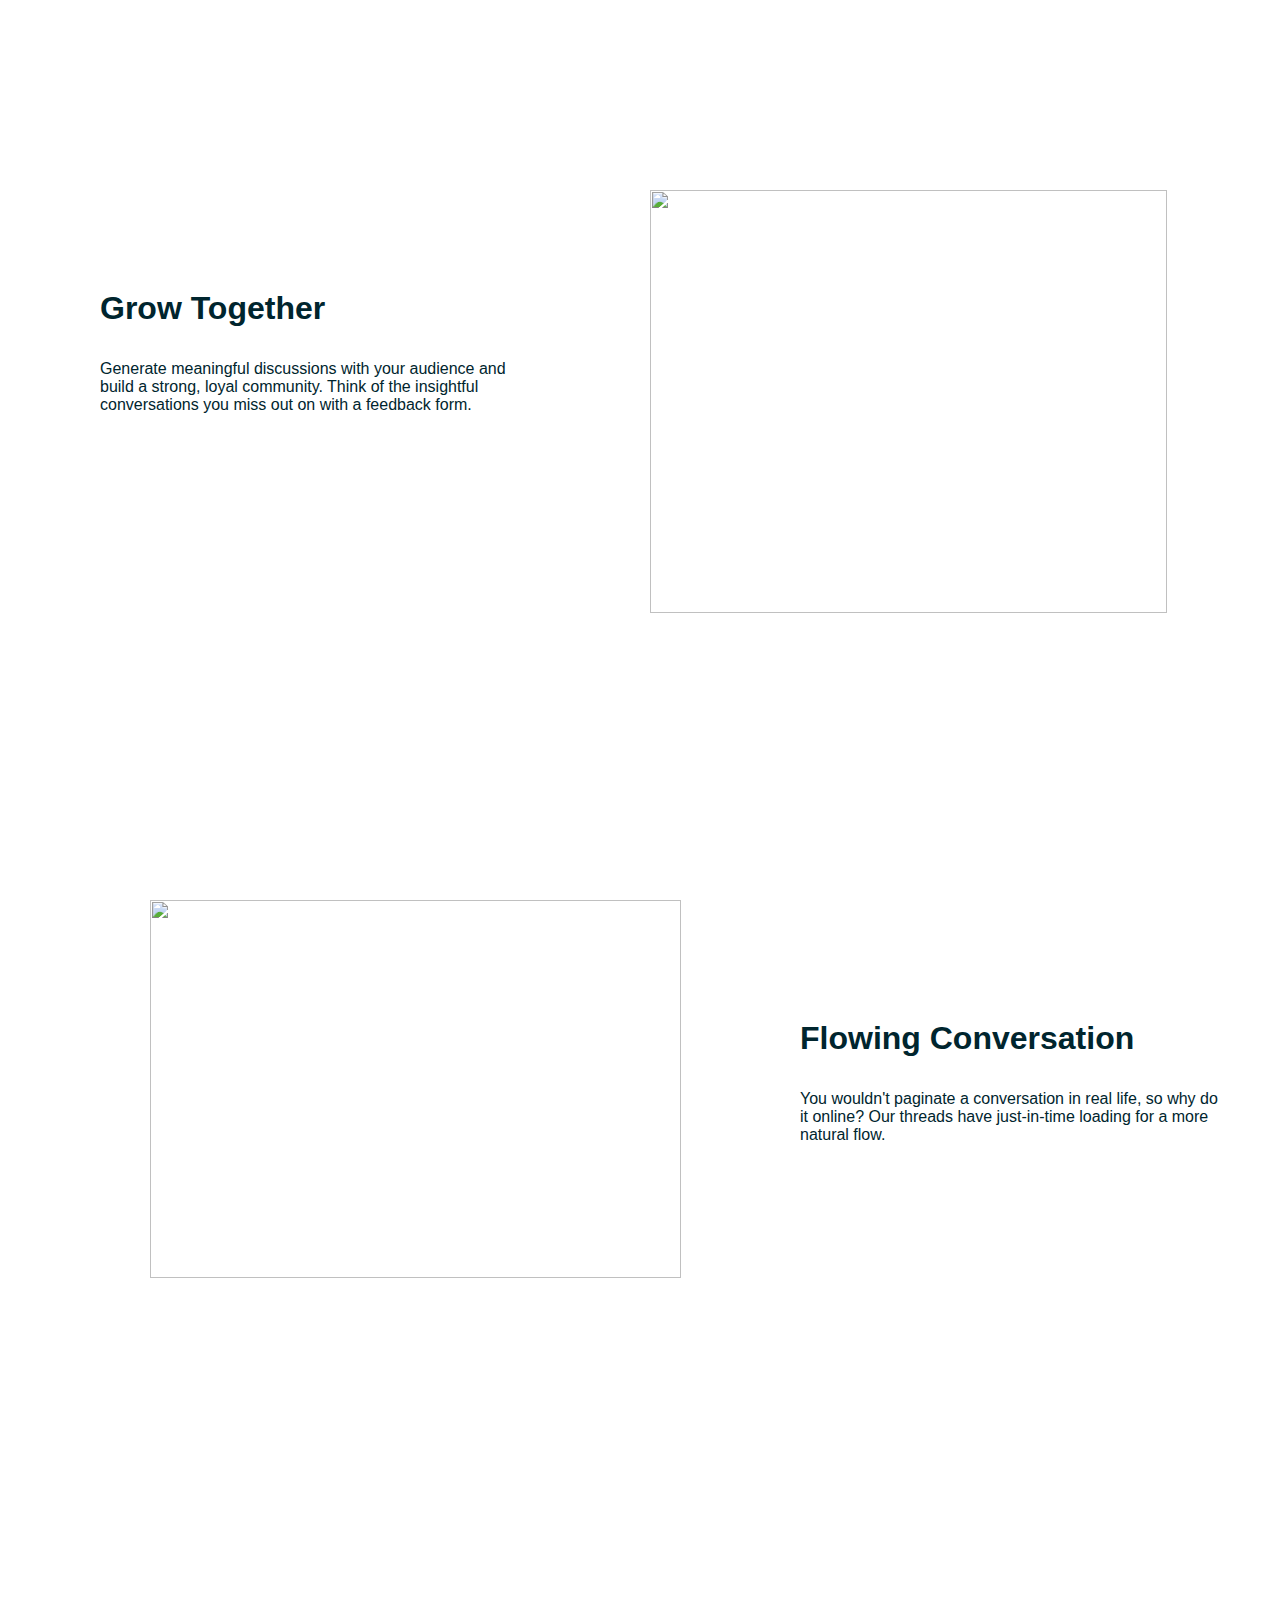
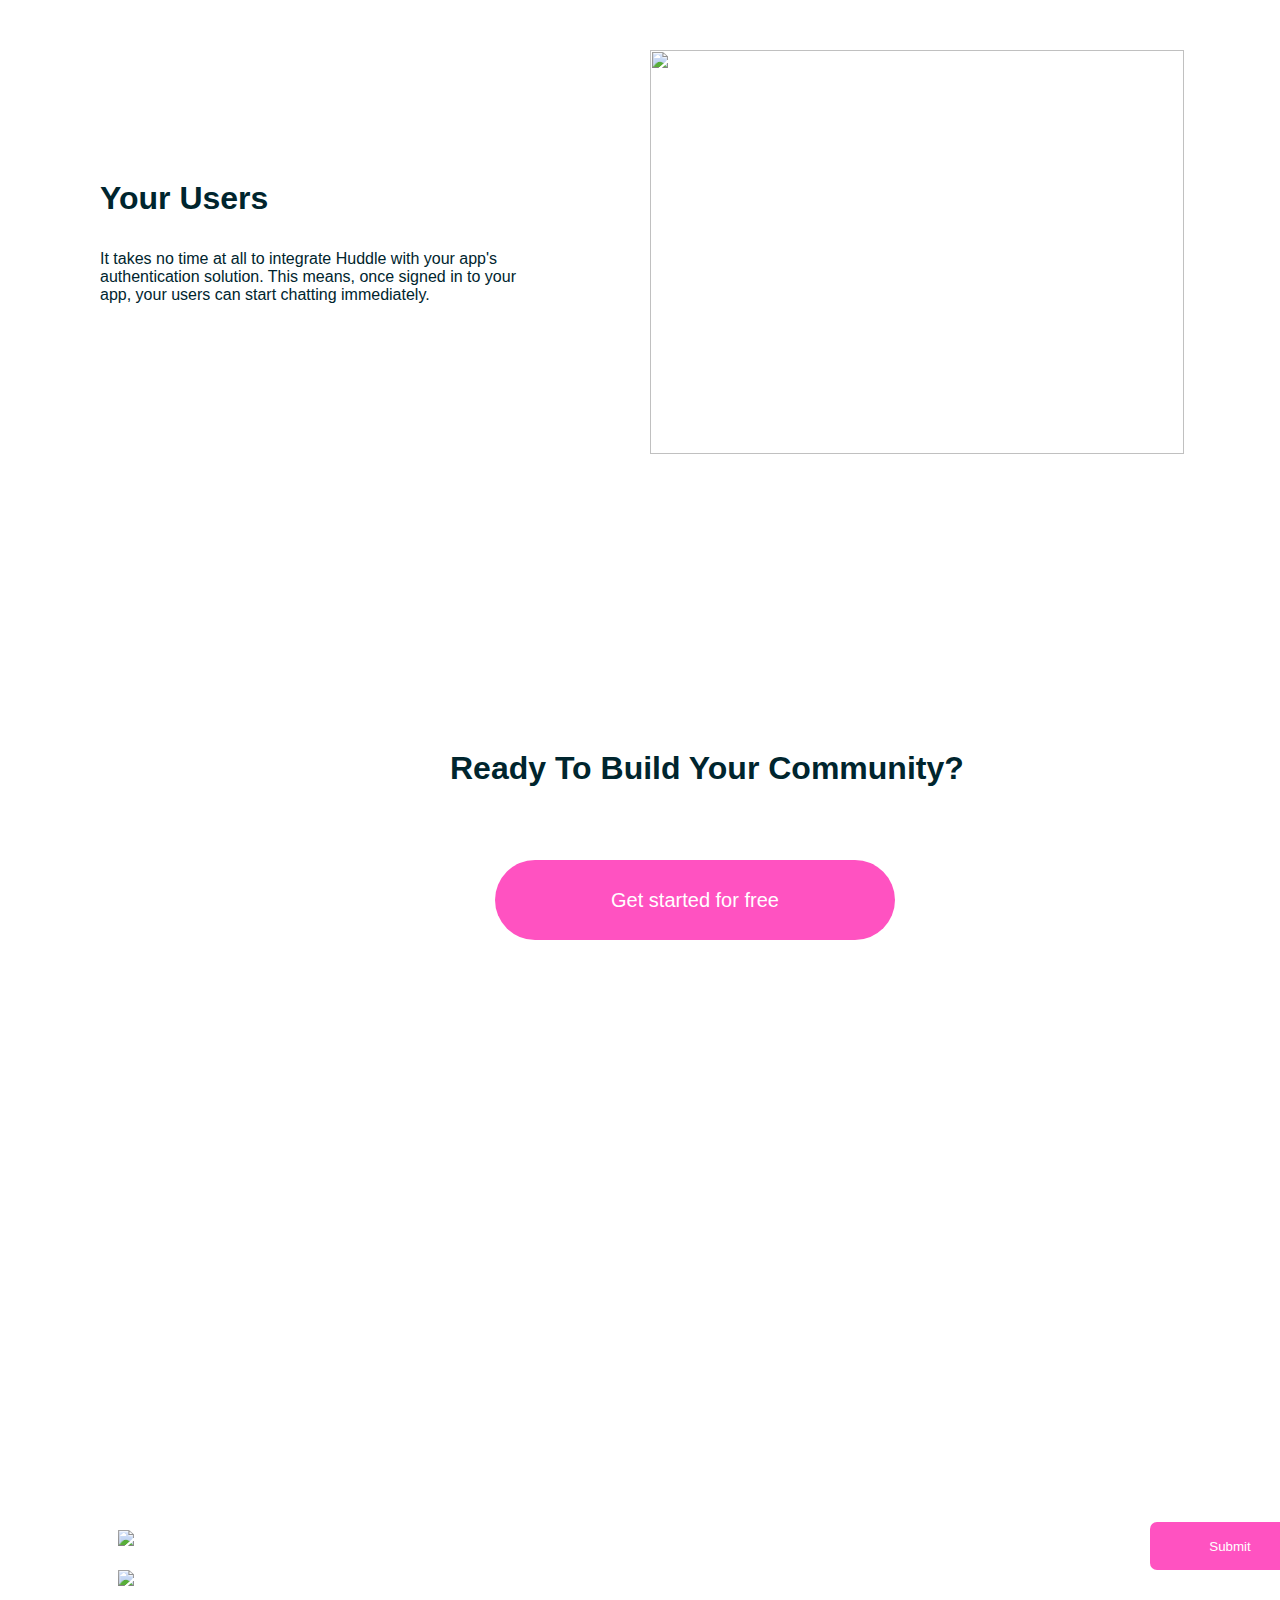
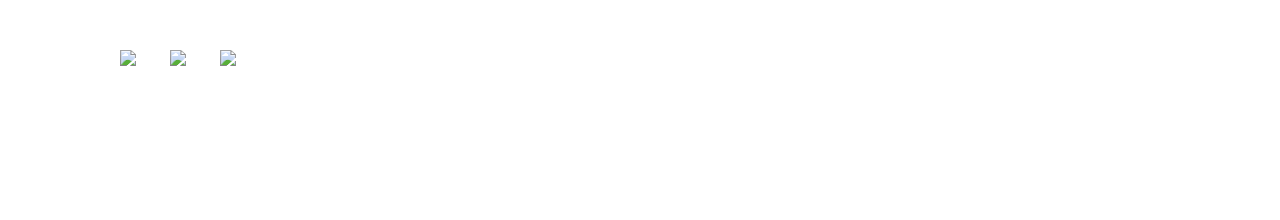
==== commit 5c63b55f: "update index.html" ====
--- a/index.html
+++ b/index.html
@@ -1,253 +1,225 @@
-<!DOCTYPE html>
-<html lang="en">
-    <head>
-        <meta charset="UTF-8">
-        <meta http-equiv="X-UA-Compatible" content="IE=edge">
-        <meta name="viewport" content="width=device-width, initial-scale=1.0">
-        <title>Huddle Landing Page Mobile</title>
-        <link rel="stylesheet" href="style.css">
-    </head>
-    <body>
-
-
-        
-            <div class="main">
-    
-                    <div class="header">
-                        <header>
-                            <div class="logo"><img src="/images/logo.svg"  id="logo"></div>
-                        
-                            <div class="try-it"><button id="try-it">Try It Free</button>
-                        </header>
-                    </div>
-
-
-
-                    <div class="hero">
-                        <div class="subject">
-                            <h1 id="subject">Build The Comunity Your Fans Will Love</h1>
-                        </div>
-                        <div class="para">
-                            <p id="para">Huddle re-images the way we build communities.You have a voice,but so does your
-                     audience.Create connections with your users as you 
-                     engage in genuine discussion.</p>
-                        </div>
-                        <div class="get-started">
-                            <button id="get-started">Get started for free</button>
-                        </div>
-                        <div class="image1">
-                            <img src="/images/screen-mockups.svg" id="image1">
-                        </div>
-                    </div>
-
-
-
-                    <div class="com-messages">
-
-                        <div class="commu">
-                            <img src="/images/icon-communities.svg" id="commu">
-                            <div class="k"><h1 id="k">1.4k+</h1></div>
-                            <div class="kmu"><p id="kmu">Community Formed</p></div>
-                        </div>
-    
-                        <div class="mess">
-                            <div class="icon-mess"><img src="/images/icon-messages.svg" id="icon-mess"></div>
-                            <div class="m"><h1 id="m">2.7m+</h1></div>
-                            <div class="sent"><p id="sent">Messages Sent</p></div>
-                        </div>
-    
-                    </div>
-
-
-                    <div id="move">
-                        <div class="under-box"></div>
-                        
-                        <div id="grow-background-top"><img src="/images/bg-section-top-mobile-1.svg" id="top-mobile"></div>
-                    
-                        <div id="grow-background-down"><img src="/images/bg-section-bottom-mobile-1.svg" id="bottom-mobile"></div>
-                    </div>
-                    <div class="grow-backgroundtop"></div>
-                    <div class="grow-backgroundmid"></div>
-                    <div class="grow-backgroundbottom"></div>
-                    <div id="grow-main">
-                            <div class="grow-image">
-                                <img id="grow-image" src="/images/illustration-grow-together.svg">
-                            </div>
-                        
-                            <div class="grow-text">
-                                <div class="bold">
-                                    <h1 id="bold">Grow Together</h1>
-                                </div>
-                                <div class="bold-para">
-                                    <p id="bold-para">Generate meaningful discussions with your audience and build a strong, loyal community. Think of 
-                                the insightful conversations you miss out on with
-                                 a feedback form. </p>
-                                </div>
-                    </div>
-        
-                            </div>
-                        <!--Flowing Conversation-->
-            <div class="flow-main">
-
-                <div class="flow-image">
-                    <img id="flow-image" src="/images/illustration-flowing-conversation.svg">
-                </div>
-
-                <div class="flow-text">
-                    <div class="flow-bold">
-                        <h1 id="flow-bold">Flowing Conversation</h1>
-                    </div>
-                    <div class="flow-para">
-                        <p id="flow-para">You wouldn't paginate a conversation in real 
-                        life, so why do it online? Our threads have 
-                        just-in-time loading for a 
-                        more natural flow.
-                        </p>
-                    </div>
-                </div>
-            </div>
-
-        </div>
-
-    <!--Flowing Conversation-->
-
-    <!--User-->
-
-    <div id="move-2">
-        <div class="under-box-2"></div>
-        
-        <div id="grow-background-top2"><img src="/images/bg-section-top-mobile-2.svg" id="top-mobile2"></div>
-    
-        <div id="grow-background-down2"><img src="/images/bg-section-bottom-mobile-1.svg" id="bottom-mobile2"></div>
-    </div>
-
-<div class="flowback">
-    <div class="user-backgroundtop"></div>
-    <div class="user-backgroundmid"></div>
-    <div class="user-backgroundbottom"></div>
-</div>
-
-    <div class="user-main">
-
-        <div class="user-image">
-            <img id="user-image" src="/images/illustration-your-users.svg">
-        </div>
-
-        <div class="user-text">
-            <div class="user-bold">
-                <h1 id="user-bold">Your Users</h1>
-            </div>
-            <div class="user-para">
-                <p id="user-para">It takes no time at all to integrate 
-                Huddle with your app's authentication
-                 solution. This means, once 
-                 signed in to your app, your users can
-                  start chatting immediately.
-                </p>
-            </div>
-        </div>
-
-    </div>
-
-    <!--User-->
-
-     <!--Ready to Build-->
-     <div id="bottom-container">
-        <div class="bottom-quest">
-            <h1 id="bottom-quest">Ready To Build Your Community?</h1>
-        </div>
-
-        <div class="get">
-            <button id="getting-start">Get started for free</button>
-        </div>
-    </div>
-
-    <!--footer background-->
-
-
-    <div class="under-box-3"></div>
-        
-    <div id="footer-background"><img src="/images/footer background mobile.svg" id="footer-mobile"></div>
-
-    
-    
-    <!--footer left-->
-
-        <div class="footer-main">
-            <div class="footer-box"></div>
-
-            <div class="footer-text">
-                <div class="footer-bold">
-                    <div>
-                        <div><img id="logo-white" src="/images/logo.svg" ></div>
-                    </div>
-                </div>
-                
-                <div class="footer-para">
-                    <p id="footer-para">Lorem ipsum dolor sit amet consectetur adipisicing elit. Voluptatibus ullam sint atque repellendus facere nam, 
-                        quos dolores minus est aliquam perferendis magni voluptatem consectetur! Rem perspiciatis culpa cumque harum labore.
-                    </p>
-                </div>
-
-
-                    <div class="phone-main">
-                        <div class="phone">
-                            <p id="phone">Phone: +1-543-123-4567</p>
-                        </div>
-                        <div>
-                            <img id="icon-phone" src="/images/icon-phone.svg">
-                        </div>
-                    </div>
-
-                    <div class="mail-main">
-                        <div class="mail">
-                            <p id="mail">example@huddle.com</p>
-                        </div>
-                        <div>
-                            <img id="icon-mail" src="/images/icon-email.svg">
-                        </div>
-                    </div>
-            </div>
-                
-        </div>
-
-         <!--Social media icons-->
-
-         <div class="icon-main">
-                <div class="facebook">
-                    <img id="facebook" src="/images/Facebook.svg">
-                </div>
-                <div class="instagram">
-                    <img id="instagram" src="/images/Instagram.svg">
-                </div>
-                <div class="twitter">
-                    <img id="twitter" src="/images/Twitter.svg">
-                </div>
-        </div>
-
-        <!--footer right-->
-    <div class="footer-right">
-            <div>
-                <h1 id="newsletter">NEWSLETTER</h1>
-            </div>
-        <div class="right-para">
-            <p id="right-para">To recieve tips on how to grow your community, sign up 
-                to our weekly newsletter. We'll never send you spam or pass 
-                on your email address
-            </p>
-        </div>
-
-        <div class="input-sub">
-            <div class="last-input">
-                <input id="input" type="email" placeholder="">
-            </div>
-            <div>
-                <button id="submit">Submit</button>
-            </div>
-    </div>
-
-
-
-    </div>
-    </body>
-</html>
+<!DOCTYPE html>
+<html lang="en">
+    <head>
+        <meta charset="UTF-8">
+        <meta http-equiv="X-UA-Compatible" content="IE=edge">
+        <meta name="viewport" content="width=device-width, initial-scale=1.0">
+        <title>Huddle Landing Page with Curved sections</title>
+        <link rel="stylesheet" href="style.css">
+    </head>
+    <body>
+    <!--Creating a [div] for the actual size of the page which is 1280px in width-->
+        <div class="main">
+
+                <div class="header">
+                    <header>
+                        <div class="logo"><img src="images/logo.svg" id="logo"></div>
+                    
+                        <div class="try-it"><button id="try-it">Try It Free</button>
+                    </header>
+                </div>
+    <!--A Break from the Header-->
+
+    <!--Worked on Hero Card-->
+                <div class="hero">
+                    <div class="subject">
+                        <h1 id="subject">Build The Comunity Your Fans Will Love</h1>
+                    </div>
+                    <div class="para">
+                        <p id="para">Huddle re-images the way we build communities.You have a voice,but so does your
+                 audience.Create connections with your users as you 
+                 engage in genuine discussion.</p>
+                    </div>
+                    <div class="get-started">
+                        <button id="get-started">Get started for free</button>
+                    </div>
+    
+                    <div class="image1">
+                        <img src="images/screen-mockups.svg" id="image1">
+                    </div>
+                    <div class="com-messages">
+
+                        <div class="commu">
+                            <div id="commu"><img src="images/icon-communities.svg" id="commu"></div>
+                            <div class="k"><h1 id="k">1.4k+</h1></div>
+                            <div class="kmu"><p id="kmu">Community Formed</p></div>
+                        </div>
+    
+                        <div class="mess">
+                            <div class="icon-mess"><img src="images/icon-messages.svg" id="icon-mess"></div>
+                            <div class="m"><h1 id="m">2.7m+</h1></div>
+                            <div class="sent"><p id="sent">Messages Sent</p></div>
+                        </div>
+    
+                    </div>
+                </div>
+          
+
+        <!--Grow together below-->
+
+        <div id="grow-main"></div>
+        <div class="grow-background">
+
+            <div class="grow-image">
+                <img id="grow-image" src="images/illustration-grow-together.svg">
+            </div>
+        
+            <div class="grow-text">
+                <div class="bold">
+                    <h1>Grow Together</h1>
+                </div>
+                <div class="bold-para">
+                    <p>Generate meaningful discussions with your audience and build a strong, loyal community. Think of 
+                the insightful conversations you miss out on with
+                 a feedback form. </p>
+                </div>
+
+            </div>
+
+        </div>
+    </div>
+         <!--Grow together below-->
+
+         <!--Flowing Conversation-->
+            <div class="flow-main">
+
+                    <div class="flow-image">
+                        <img id="flow-image" src="images/illustration-flowing-conversation.svg">
+                    </div>
+
+                    <div class="flow-text">
+                        <div class="flow-bold">
+                            <h1>Flowing Conversation</h1>
+                        </div>
+                        <div class="flow-para">
+                            <p>You wouldn't paginate a conversation in real 
+                            life, so why do it online? Our threads have 
+                            just-in-time loading for a 
+                            more natural flow.
+                            </p>
+                        </div>
+                    </div>
+
+            </div>
+
+        <!--Flowing Conversation-->
+
+        <!--Your Users-->
+            <div class="user-main">
+
+                <div class="user-image">
+                    <img id="user-image" src="images/illustration-your-users.svg">
+                </div>
+
+                <div class="user-text">
+                    <div class="user-bold">
+                        <h1>Your Users</h1>
+                    </div>
+                    <div class="user-para">
+                        <p>It takes no time at all to integrate 
+                        Huddle with your app's authentication
+                         solution. This means, once 
+                         signed in to your app, your users can
+                          start chatting immediately.
+                        </p>
+                    </div>
+                </div>
+
+            </div>
+
+    <!--Ready to Build-->
+        <div id="bottom-container">
+            <div id="bottom-quest">
+                <h1 class="bottom-quest">Ready To Build Your Community?</h1>
+            </div>
+
+            <div class="get">
+                <button id="getting-start">Get started for free</button>
+            </div>
+        </div>
+
+    <!--footer-->
+        <div id="footer-main">
+            <div class="footer-main">
+
+                <div class="footer-text">
+                    <div class="footer-bold">
+                        <div>
+                            <div><img class="logo-white" src="images/logo.svg" ></div>
+                        </div>
+                    </div>
+                    <div class="footer-para">
+                        <p>Lorem ipsum dolor sit amet consectetur adipisicing elit. Voluptatibus ullam sint atque repellendus facere nam, 
+                            quos dolores minus est aliquam perferendis magni voluptatem consectetur! Rem perspiciatis culpa cumque harum labore.
+                        </p>
+                    </div>
+                    <div id="phone-main">
+                        <div id="phone">
+                            <p>Phone: +1-543-123-4567</p>
+                        </div>
+                        <div>
+                            <img class="phone" src="images/icon-phone.svg">
+                        </div>
+                    </div>
+
+                    <div id="mail-main">
+                        <div id="mail">
+                            <p>example@huddle.com</p>
+                        </div>
+                        <div>
+                            <img class="mail" src="images/icon-email.svg">
+                        </div>
+                    </div>
+                </div>
+            </div>
+
+        </div>
+
+        <!--Social media icons-->
+
+        <div class="icon-main">
+            <div class="facebook">
+                <div>
+                    <img src="images/post-facebook.svg">
+                </div>
+
+            </div>
+            <div class="instagram">
+                <img src="images/Object.svg">
+            </div>
+            <div class="twitter">
+                <img src="images/post-twitter.svg">
+            </div>
+        </div>
+
+        <!--Social media icons-->
+
+        <!--right footer text with input-->
+
+        <div class="footer-right">
+                <div>
+                    <h1>NEWSLETTER</h1>
+                </div>
+            <div class="right-para">
+                <p>To recieve tips on how to grow your community, sign up 
+                    to our weekly newsletter. We'll never send you spam or pass 
+                    on your email address
+                </p>
+            </div>
+
+            <div class="input-sub">
+                <div class="last-input">
+                    <input id="input" type="email" placeholder="">
+                </div>
+                <div>
+                    <button id="submit">Submit</button>
+                </div>
+            </div>
+
+
+
+        <!--NB>>>> Everything should be done within the main<div>-->
+        </div>
+    
+    </body>
+</html>--- a/style.css
+++ b/style.css
@@ -1,39 +1,16 @@
 *{
-    padding: 0;
-    margin: 0;
+    padding:0px;
+    margin:0px;
     box-sizing: border-box;
 }
-
-html{
-    max-width: 1440px;
-    height:5000px;
-}
-
 body{
+    font-family: -apple-system, BlinkMacSystemFont, 'Segoe UI', Roboto, Oxygen, Ubuntu, Cantarell, 'Open Sans', 'Helvetica Neue', sans-serif;
+    background-color: #fff;
+    color:#00252E;
+    width:auto;
     margin: auto;
-    background-color: #fff;
-    font-family: 'Open Sans';
-}
-
-#top-mobile{
-    display: none;
-}
-
-#bottom-mobile{
-    display: none;
-}
-
-#top-mobile2{
-    display: none;
-}
-
-#bottom-mobile2{
-    display: none;
-}
-
-#footer-mobile{
-    display: none;
-}
+}
+
 
 .header{
     position: absolute;
@@ -46,6 +23,8 @@
 }
 
 
+
+/*(Try It Free) is a Button*/
 
 .logo{
     position:absolute;
@@ -79,25 +58,20 @@
 
 }
 
+
+
 .para{
     text-align: center;
     position:relative;
     top:50px;
     margin:auto;
     height:180px;
-    width:600px;
-    font-size: 20px;
+    width:500px;
     line-height: 25px;
-    color:#00252E;
-}
-
-#subject{
+}
+
+.subject{
     text-align: center;
-    font-size: 48px;
-    font-weight: 800;
-    color: #00252E;
-
-
 }
 
 #get-started{
@@ -107,7 +81,6 @@
     border-radius: 50px;
     border: hidden;
     position:absolute;
-    top:280px;
     left:310px;
     background-color: #FF52C1;
     color: #fff;
@@ -124,24 +97,23 @@
     height:720px;
     margin:auto;
     position:relative;
-    top:220px;
+    top:130px;
    
 }
 
-
+/*com & messages styles*/
 
 .com-messages{
     margin: auto;
     height:222px;
     width: 800px;
     position:relative;
-    top:1480px;
+    top:180px;
     color: #00252E;
     display: flex;
 }
 
-
-
+/*   1.4k+ Com Formed  */  
 
 .commu{
     position: relative;
@@ -168,7 +140,9 @@
     left:25px;
 }
 
-
+/*   1.4k+ Com Formed   */ 
+
+/*   2.7m+ messages  */  
 
 .mess{
     position: absolute;
@@ -198,44 +172,25 @@
     left:38px;
 }
 
-
+/*   2.7m+ messages  */  
+
+/*   grow styles   */ 
 
 
 #grow-main{
     height:980px;
-    width:1345px;
-    position: absolute;
-    left:30px;
-    top:1750px;
-}
-
-
-.grow-backgroundtop{ 
-    height:980px;
-    width:1345px;
-    position: absolute;
-    top:1650px;
-    background-image: url("/images/bg-section-top-desktop-1.svg");
+    width:1349px;
+    position: absolute;
+    left:0px;
+    top:1550px;
+    background-image: url("images/Grow\ Path\ 6.svg");
     background-repeat: no-repeat;
-
-}
-
-.grow-backgroundmid{ 
-    height:450px;
-    width:1345px;
-    position: absolute;
-    top:1810px;
-    background-color: #F6FBFF;
-}
-
-.grow-backgroundbottom{
-    height:980px;
-    width:1345px;
-    position: absolute;
-    top:2250px;
-    background-image: url("/images/bg-section-bottom-desktop-1.svg");
-    background-repeat: no-repeat;
-
+}
+
+
+.grow-background{
+    position: absolute;
+    top:1700px;
 }
 
 #grow-image{
@@ -255,20 +210,21 @@
     position: absolute;
     top:190px;
     left:100px;
-    color: #00252E;
 }
 
 
 .bold-para{
     position: absolute;
     top:70px;
-    color: #00252E;
-}
-
-
-
-
-
+}
+
+
+
+
+
+/*   grow styles    */
+
+/*flow styles*/
 
 #flow-image{
     width:531px;
@@ -288,7 +244,6 @@
     position:absolute;
     top:120px;
     left:650px;
-    color: #00252E;
 }
 
 .flow-bold{
@@ -300,40 +255,9 @@
     top:70px;
 }
 
-.flowback{
-    position:absolute;
-    top:1450px;
-}
-.user-backgroundtop{
-    height:980px;
-    width:1345px;
-    position: absolute;
-    top:1656px;
-    background-image: url("/images/bg-section-top-desktop-2.svg");
-    background-repeat: no-repeat;
-}
-
-
-.user-backgroundmid{
-    height:450px;
-    width:1345px;
-    position: absolute;
-    top:1810px;
-    background-color: #F6FBFF;
-}
-
-
-.user-backgroundbottom{
-    height:980px;
-    width:1345px;
-    position: absolute;
-    top:2250px;
-    background-image: url("/images/bg-section-bottom-desktop-2.svg");
-    background-repeat: no-repeat;
-}
-
-
-
+/*flow styles*/
+
+/*User styles*/
 #user-image{
     height:404px;
     width:534px;
@@ -368,7 +292,7 @@
     top:70px;
 }
 
-
+/*bottom-quest*/
 
 #bottom-container{
     height:80px;
@@ -403,25 +327,21 @@
 
 }
 
-
-
-
-.footer-main{
-    width: 1344px;
-    height: 300px;
+/*bottom-quest*/
+
+
+/*footer*/
+
+#footer-main{
+    height:720px;
+    width:1349px;
+    background-image: url("images/Footer\ background.svg");
     background-repeat: no-repeat;
-    background-image: url("/images/Footer-background.svg");
-    position:absolute;
-    top:4320px;
-}
-
-.footer-box{
-    width:1344px;
-    height:450px;
-    background-color: #00252E;
-    position: absolute;
-    top:260px;
-
+    background-size: 1368px 720px;
+    position: absolute;
+    top:4300px;
+    left:0px;
+    color:#fff;
 }
 
 .footer-text{
@@ -430,47 +350,42 @@
     position: absolute;
     top:200px;
     left:118px;
-    color:#fff;
-
 }
 
 /*huddle white logo*/
-
-#logo-white{
+.logo-white{
     filter: brightness(0) invert(1);
 }
 /*huddle white logo*/
-
-#footer-para{
+.footer-para{
     position: absolute;
     top:70px;
 }
 
-.phone{
+#phone{
     position: absolute;
     left:50px;
-
-}
-
-.phone-main{
+}
+
+
+#phone-main{
     width: 250px;
     height:20px;
     position: absolute;
     top:230px;
 }
 
-.mail-main{
+#mail-main{
     width: 250px;
     height:20px;
     position: absolute;
     top:270px;
 }
 
-.mail{
+#mail{
     position: absolute;
     left:50px;
 }
-
 
 /*social media icons*/
 
@@ -482,49 +397,48 @@
     left:120px;
 }
 
-#facebook{
+.facebook{
     position:absolute;
 }
 
-#facebook:hover{
+.facebook:hover{
     filter: invert(42%) sepia(93%) saturate(1352%) hue-rotate(150deg) brightness(119%) contrast(119%);
     cursor: pointer;
 }
-
-#instagram{
+.instagram{
     position: absolute;
     left: 50px;
 }
 
-#instagram:hover{
+.instagram:hover{
     filter: invert(42%) sepia(93%) saturate(1352%) hue-rotate(150deg) brightness(119%) contrast(119%);
     cursor: pointer;
 }
 
 
-#twitter{
+.twitter{
     position: absolute;
     left:100px;
 }
 
-#twitter:hover{
+.twitter:hover{
     filter: invert(42%) sepia(93%) saturate(1352%) hue-rotate(150deg) brightness(119%) contrast(119%);
     cursor: pointer;
 }
+
 .footer-right{
+    height:110px;
+    width:320px;
     color:white;
-    width:370px;
-    height:500px;
-    position:absolute;
-    top:4524px;
-    left:750px;
+    position: absolute;
+    top:4502px;
+    left:800px;
 }
 
 .right-para{
     position:absolute;
     top:72px;
 }
-
 .input-sub{
     position: absolute;
     top:20px;
@@ -559,11 +473,6 @@
     padding: 12px 20px;
 
 }
-
-
-
-
-
 
 
 
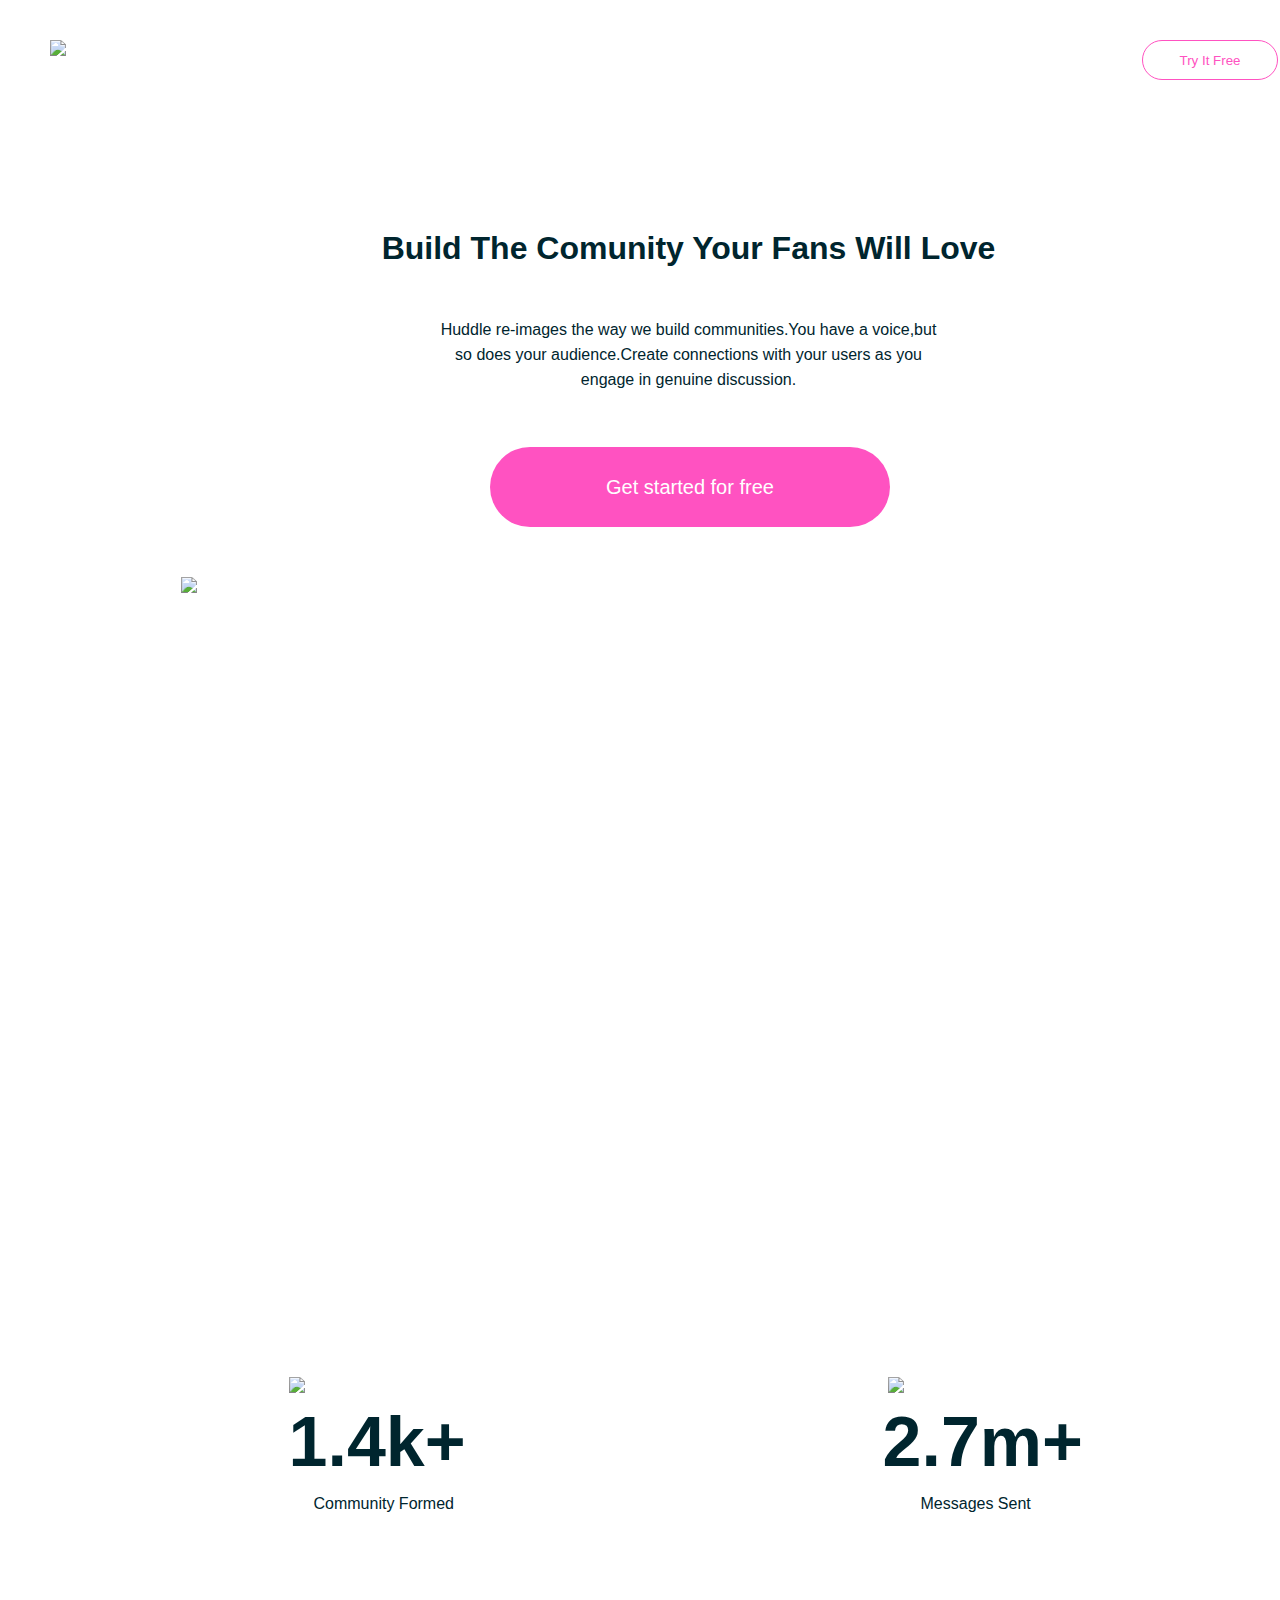
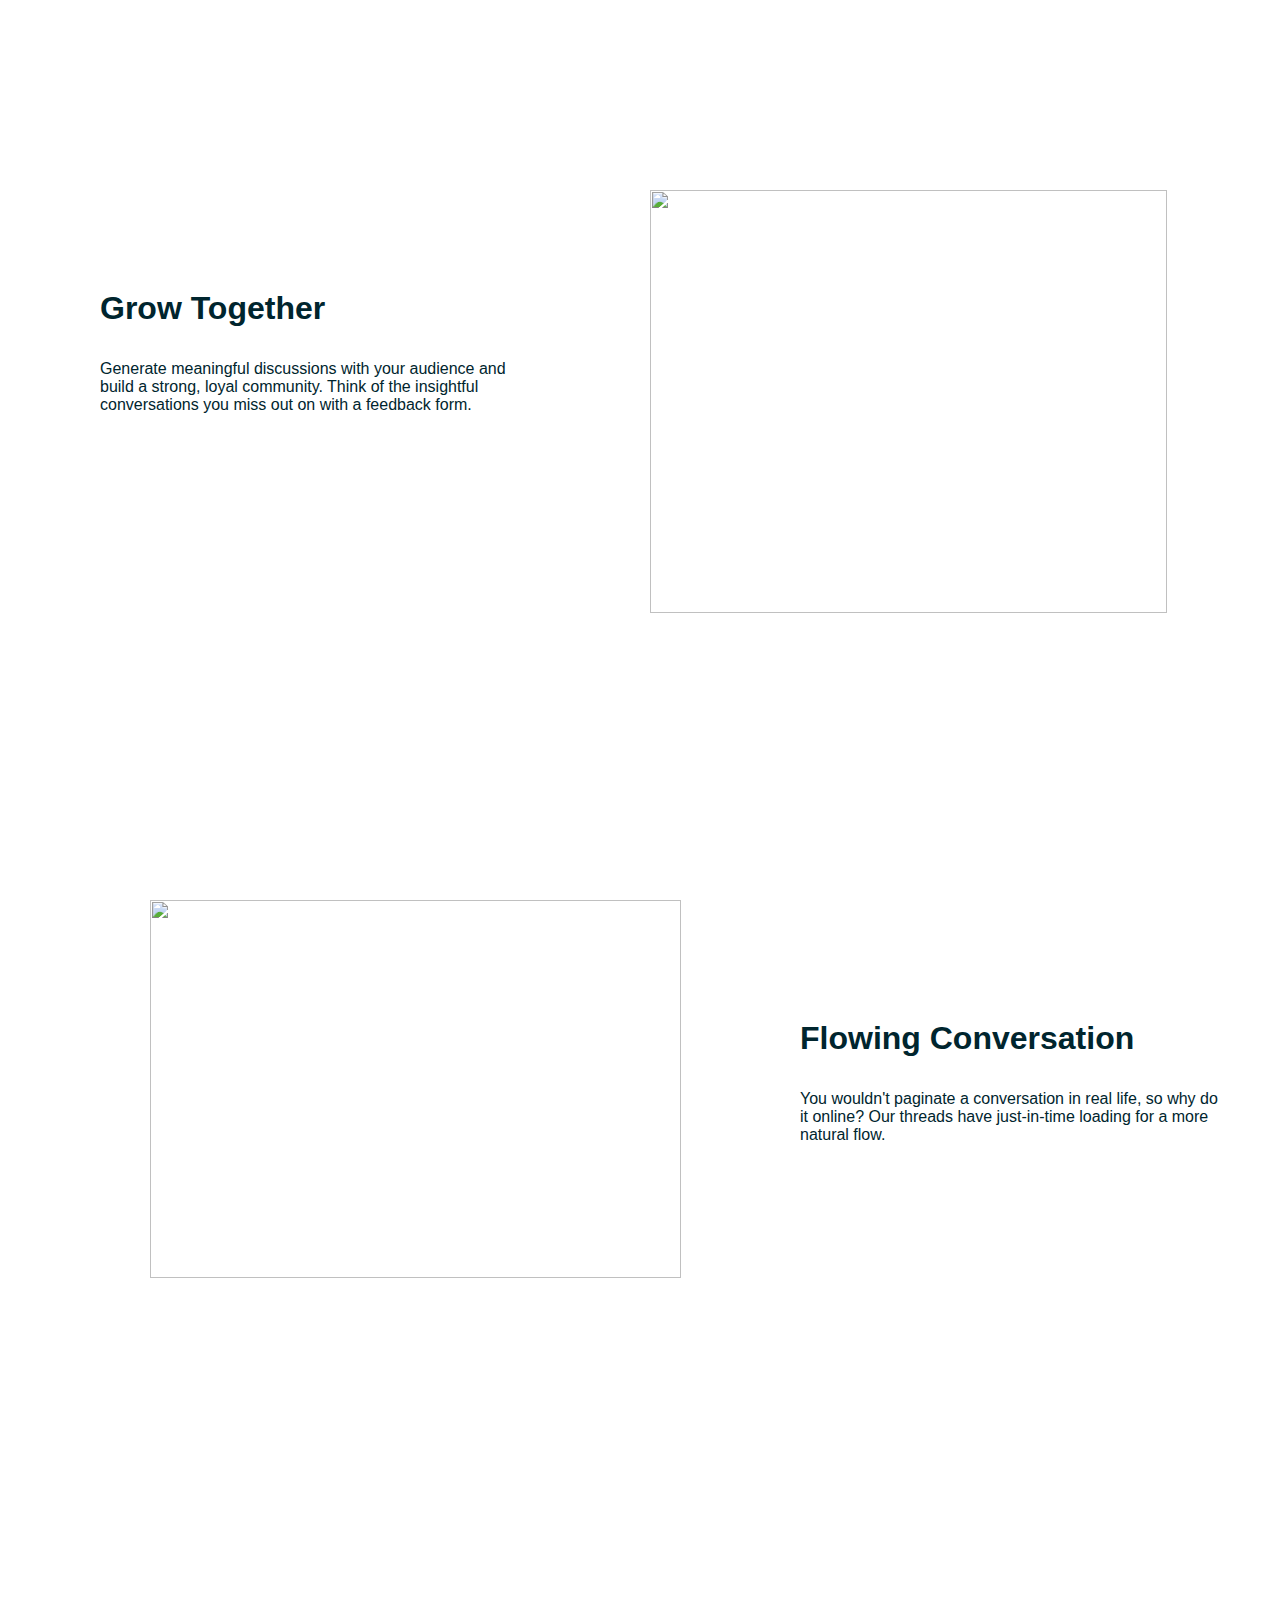
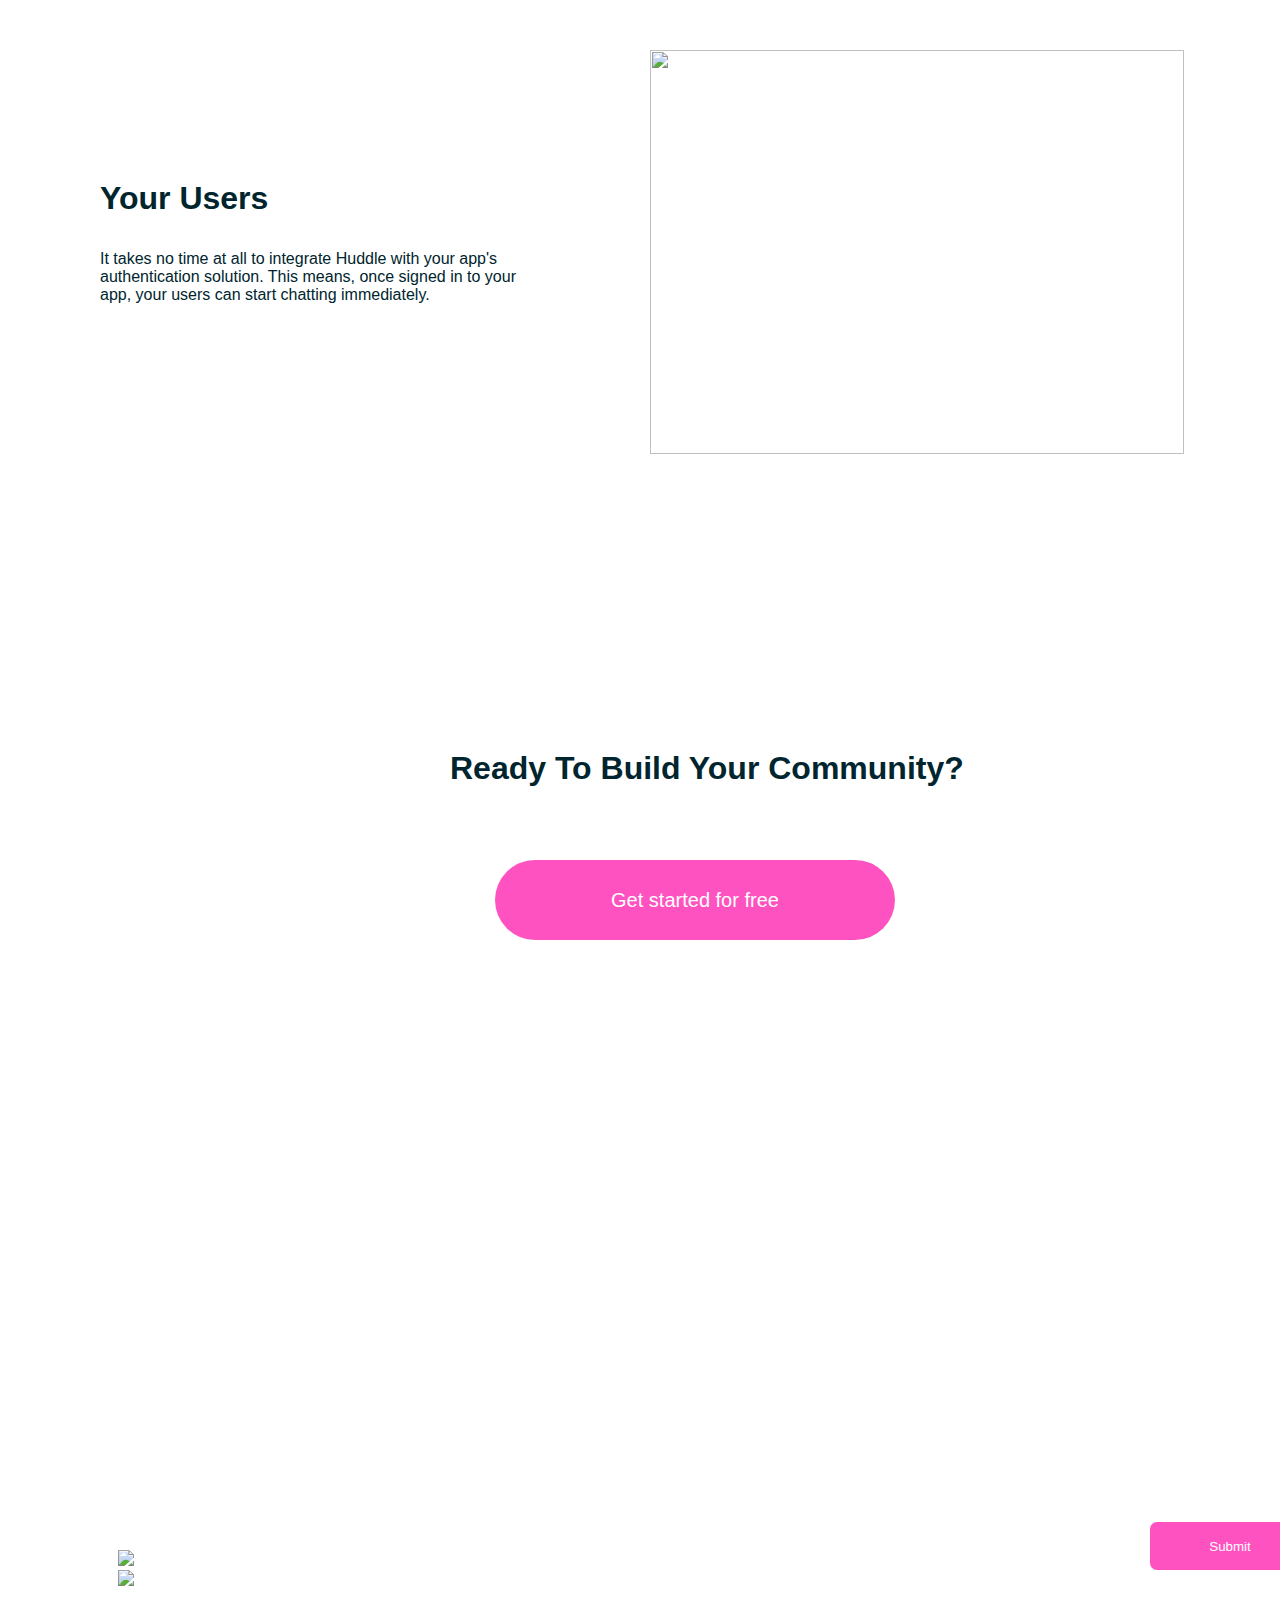
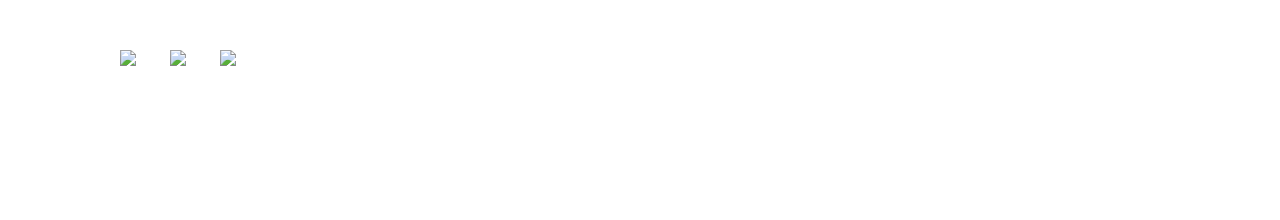
==== commit f0855774: "update index.html style.css" ====
--- a/index.html
+++ b/index.html
@@ -1,225 +1,225 @@
-<!DOCTYPE html>
-<html lang="en">
-    <head>
-        <meta charset="UTF-8">
-        <meta http-equiv="X-UA-Compatible" content="IE=edge">
-        <meta name="viewport" content="width=device-width, initial-scale=1.0">
-        <title>Huddle Landing Page with Curved sections</title>
-        <link rel="stylesheet" href="style.css">
-    </head>
-    <body>
-    <!--Creating a [div] for the actual size of the page which is 1280px in width-->
-        <div class="main">
-
-                <div class="header">
-                    <header>
-                        <div class="logo"><img src="images/logo.svg" id="logo"></div>
-                    
-                        <div class="try-it"><button id="try-it">Try It Free</button>
-                    </header>
-                </div>
-    <!--A Break from the Header-->
-
-    <!--Worked on Hero Card-->
-                <div class="hero">
-                    <div class="subject">
-                        <h1 id="subject">Build The Comunity Your Fans Will Love</h1>
-                    </div>
-                    <div class="para">
-                        <p id="para">Huddle re-images the way we build communities.You have a voice,but so does your
-                 audience.Create connections with your users as you 
-                 engage in genuine discussion.</p>
-                    </div>
-                    <div class="get-started">
-                        <button id="get-started">Get started for free</button>
-                    </div>
-    
-                    <div class="image1">
-                        <img src="images/screen-mockups.svg" id="image1">
-                    </div>
-                    <div class="com-messages">
-
-                        <div class="commu">
-                            <div id="commu"><img src="images/icon-communities.svg" id="commu"></div>
-                            <div class="k"><h1 id="k">1.4k+</h1></div>
-                            <div class="kmu"><p id="kmu">Community Formed</p></div>
-                        </div>
-    
-                        <div class="mess">
-                            <div class="icon-mess"><img src="images/icon-messages.svg" id="icon-mess"></div>
-                            <div class="m"><h1 id="m">2.7m+</h1></div>
-                            <div class="sent"><p id="sent">Messages Sent</p></div>
-                        </div>
-    
-                    </div>
-                </div>
-          
-
-        <!--Grow together below-->
-
-        <div id="grow-main"></div>
-        <div class="grow-background">
-
-            <div class="grow-image">
-                <img id="grow-image" src="images/illustration-grow-together.svg">
-            </div>
-        
-            <div class="grow-text">
-                <div class="bold">
-                    <h1>Grow Together</h1>
-                </div>
-                <div class="bold-para">
-                    <p>Generate meaningful discussions with your audience and build a strong, loyal community. Think of 
-                the insightful conversations you miss out on with
-                 a feedback form. </p>
-                </div>
-
-            </div>
-
-        </div>
-    </div>
-         <!--Grow together below-->
-
-         <!--Flowing Conversation-->
-            <div class="flow-main">
-
-                    <div class="flow-image">
-                        <img id="flow-image" src="images/illustration-flowing-conversation.svg">
-                    </div>
-
-                    <div class="flow-text">
-                        <div class="flow-bold">
-                            <h1>Flowing Conversation</h1>
-                        </div>
-                        <div class="flow-para">
-                            <p>You wouldn't paginate a conversation in real 
-                            life, so why do it online? Our threads have 
-                            just-in-time loading for a 
-                            more natural flow.
-                            </p>
-                        </div>
-                    </div>
-
-            </div>
-
-        <!--Flowing Conversation-->
-
-        <!--Your Users-->
-            <div class="user-main">
-
-                <div class="user-image">
-                    <img id="user-image" src="images/illustration-your-users.svg">
-                </div>
-
-                <div class="user-text">
-                    <div class="user-bold">
-                        <h1>Your Users</h1>
-                    </div>
-                    <div class="user-para">
-                        <p>It takes no time at all to integrate 
-                        Huddle with your app's authentication
-                         solution. This means, once 
-                         signed in to your app, your users can
-                          start chatting immediately.
-                        </p>
-                    </div>
-                </div>
-
-            </div>
-
-    <!--Ready to Build-->
-        <div id="bottom-container">
-            <div id="bottom-quest">
-                <h1 class="bottom-quest">Ready To Build Your Community?</h1>
-            </div>
-
-            <div class="get">
-                <button id="getting-start">Get started for free</button>
-            </div>
-        </div>
-
-    <!--footer-->
-        <div id="footer-main">
-            <div class="footer-main">
-
-                <div class="footer-text">
-                    <div class="footer-bold">
-                        <div>
-                            <div><img class="logo-white" src="images/logo.svg" ></div>
-                        </div>
-                    </div>
-                    <div class="footer-para">
-                        <p>Lorem ipsum dolor sit amet consectetur adipisicing elit. Voluptatibus ullam sint atque repellendus facere nam, 
-                            quos dolores minus est aliquam perferendis magni voluptatem consectetur! Rem perspiciatis culpa cumque harum labore.
-                        </p>
-                    </div>
-                    <div id="phone-main">
-                        <div id="phone">
-                            <p>Phone: +1-543-123-4567</p>
-                        </div>
-                        <div>
-                            <img class="phone" src="images/icon-phone.svg">
-                        </div>
-                    </div>
-
-                    <div id="mail-main">
-                        <div id="mail">
-                            <p>example@huddle.com</p>
-                        </div>
-                        <div>
-                            <img class="mail" src="images/icon-email.svg">
-                        </div>
-                    </div>
-                </div>
-            </div>
-
-        </div>
-
-        <!--Social media icons-->
-
-        <div class="icon-main">
-            <div class="facebook">
-                <div>
-                    <img src="images/post-facebook.svg">
-                </div>
-
-            </div>
-            <div class="instagram">
-                <img src="images/Object.svg">
-            </div>
-            <div class="twitter">
-                <img src="images/post-twitter.svg">
-            </div>
-        </div>
-
-        <!--Social media icons-->
-
-        <!--right footer text with input-->
-
-        <div class="footer-right">
-                <div>
-                    <h1>NEWSLETTER</h1>
-                </div>
-            <div class="right-para">
-                <p>To recieve tips on how to grow your community, sign up 
-                    to our weekly newsletter. We'll never send you spam or pass 
-                    on your email address
-                </p>
-            </div>
-
-            <div class="input-sub">
-                <div class="last-input">
-                    <input id="input" type="email" placeholder="">
-                </div>
-                <div>
-                    <button id="submit">Submit</button>
-                </div>
-            </div>
-
-
-
-        <!--NB>>>> Everything should be done within the main<div>-->
-        </div>
-    
-    </body>
-</html>+<!DOCTYPE html>
+<html lang="en">
+    <head>
+        <meta charset="UTF-8">
+        <meta http-equiv="X-UA-Compatible" content="IE=edge">
+        <meta name="viewport" content="width=device-width, initial-scale=1.0">
+        <title>Huddle Landing Page with Curved sections</title>
+        <link rel="stylesheet" href="style.css">
+    </head>
+    <body>
+    <!--Creating a [div] for the actual size of the page which is 1280px in width-->
+        <div class="main">
+
+                <div class="header">
+                    <header>
+                        <div class="logo"><img src="images/logo.svg" id="logo"></div>
+                    
+                        <div class="try-it"><button id="try-it">Try It Free</button>
+                    </header>
+                </div>
+    <!--A Break from the Header-->
+
+    <!--Worked on Hero Card-->
+                <div class="hero">
+                    <div class="subject">
+                        <h1 id="subject">Build The Comunity Your Fans Will Love</h1>
+                    </div>
+                    <div class="para">
+                        <p id="para">Huddle re-images the way we build communities.You have a voice,but so does your
+                 audience.Create connections with your users as you 
+                 engage in genuine discussion.</p>
+                    </div>
+                    <div class="get-started">
+                        <button id="get-started">Get started for free</button>
+                    </div>
+    
+                    <div class="image1">
+                        <img src="images/screen-mockups.svg" id="image1">
+                    </div>
+                    <div class="com-messages">
+
+                        <div class="commu">
+                            <div id="commu"><img src="images/icon-communities.svg" id="commu"></div>
+                            <div class="k"><h1 id="k">1.4k+</h1></div>
+                            <div class="kmu"><p id="kmu">Community Formed</p></div>
+                        </div>
+    
+                        <div class="mess">
+                            <div class="icon-mess"><img src="images/icon-messages.svg" id="icon-mess"></div>
+                            <div class="m"><h1 id="m">2.7m+</h1></div>
+                            <div class="sent"><p id="sent">Messages Sent</p></div>
+                        </div>
+    
+                    </div>
+                </div>
+          
+
+        <!--Grow together below-->
+
+        <div id="grow-main"></div>
+        <div class="grow-background">
+
+            <div class="grow-image">
+                <img id="grow-image" src="images/illustration-grow-together.svg">
+            </div>
+        
+            <div class="grow-text">
+                <div class="bold">
+                    <h1>Grow Together</h1>
+                </div>
+                <div class="bold-para">
+                    <p>Generate meaningful discussions with your audience and build a strong, loyal community. Think of 
+                the insightful conversations you miss out on with
+                 a feedback form. </p>
+                </div>
+
+            </div>
+
+        </div>
+    </div>
+         <!--Grow together below-->
+
+         <!--Flowing Conversation-->
+            <div class="flow-main">
+
+                    <div class="flow-image">
+                        <img id="flow-image" src="images/illustration-flowing-conversation.svg">
+                    </div>
+
+                    <div class="flow-text">
+                        <div class="flow-bold">
+                            <h1>Flowing Conversation</h1>
+                        </div>
+                        <div class="flow-para">
+                            <p>You wouldn't paginate a conversation in real 
+                            life, so why do it online? Our threads have 
+                            just-in-time loading for a 
+                            more natural flow.
+                            </p>
+                        </div>
+                    </div>
+
+            </div>
+
+        <!--Flowing Conversation-->
+
+        <!--Your Users-->
+            <div class="user-main">
+
+                <div class="user-image">
+                    <img id="user-image" src="images/illustration-your-users.svg">
+                </div>
+
+                <div class="user-text">
+                    <div class="user-bold">
+                        <h1>Your Users</h1>
+                    </div>
+                    <div class="user-para">
+                        <p>It takes no time at all to integrate 
+                        Huddle with your app's authentication
+                         solution. This means, once 
+                         signed in to your app, your users can
+                          start chatting immediately.
+                        </p>
+                    </div>
+                </div>
+
+            </div>
+
+    <!--Ready to Build-->
+        <div id="bottom-container">
+            <div id="bottom-quest">
+                <h1 class="bottom-quest">Ready To Build Your Community?</h1>
+            </div>
+
+            <div class="get">
+                <button id="getting-start">Get started for free</button>
+            </div>
+        </div>
+
+    <!--footer-->
+        <div id="footer-main">
+            <div class="footer-main">
+
+                <div class="footer-text">
+                    <div class="footer-bold">
+                        <div>
+                            <div><img class="logo-white" src="images/logo.svg" ></div>
+                        </div>
+                    </div>
+                    <div class="footer-para">
+                        <p>Lorem ipsum dolor sit amet consectetur adipisicing elit. Voluptatibus ullam sint atque repellendus facere nam, 
+                            quos dolores minus est aliquam perferendis magni voluptatem consectetur! Rem perspiciatis culpa cumque harum labore.
+                        </p>
+                    </div>
+                    <div id="phone-main">
+                        <div id="phone">
+                            <p>Phone: +1-543-123-4567</p>
+                        </div>
+                        <div>
+                            <img class="phone" src="images/icon-phone.svg">
+                        </div>
+                    </div>
+
+                    <div id="mail-main">
+                        <div id="mail">
+                            <p>example@huddle.com</p>
+                        </div>
+                        <div>
+                            <img class="mail" src="images/icon-email.svg">
+                        </div>
+                    </div>
+                </div>
+            </div>
+
+        </div>
+
+        <!--Social media icons-->
+
+        <div class="icon-main">
+            <div class="facebook">
+                <div>
+                    <img src="images/post-facebook.svg">
+                </div>
+
+            </div>
+            <div class="instagram">
+                <img src="images/Object.svg">
+            </div>
+            <div class="twitter">
+                <img src="images/post-twitter.svg">
+            </div>
+        </div>
+
+        <!--Social media icons-->
+
+        <!--right footer text with input-->
+
+        <div class="footer-right">
+                <div>
+                    <h1>NEWSLETTER</h1>
+                </div>
+            <div class="right-para">
+                <p>To recieve tips on how to grow your community, sign up 
+                    to our weekly newsletter. We'll never send you spam or pass 
+                    on your email address
+                </p>
+            </div>
+
+            <div class="input-sub">
+                <div class="last-input">
+                    <input id="input" type="email" placeholder="">
+                </div>
+                <div>
+                    <button id="submit">Submit</button>
+                </div>
+            </div>
+
+
+
+        <!--NB>>>> Everything should be done within the main<div>-->
+        </div>
+    
+    </body>
+</html>
--- a/style.css
+++ b/style.css
@@ -3,6 +3,7 @@
     margin:0px;
     box-sizing: border-box;
 }
+
 body{
     font-family: -apple-system, BlinkMacSystemFont, 'Segoe UI', Roboto, Oxygen, Ubuntu, Cantarell, 'Open Sans', 'Helvetica Neue', sans-serif;
     background-color: #fff;
@@ -18,8 +19,8 @@
     left:auto;
     right:auto;
     margin: auto;
-    width:1300px;
-    height:70px;
+    max-width:1300px;
+    min-height:70px;
 }
 
 
@@ -34,8 +35,8 @@
 #try-it{
     border: 1px solid #FF52C1;
     background-color: #fff;
-    height: 40px;
-    width:136px;
+    min-height: 40px;
+    min-width:136px;
     border-radius: 55px;
     color:#FF52C1;
     position: absolute;
@@ -50,9 +51,9 @@
 }
 
 .hero{
-    width: 1017px;
-    height: 1157px;
-    position: absolute;
+    max-width: 1017px;
+    max-height: 1157px;
+    position: relative;
     top:230px;
     left:180px;
 
@@ -333,8 +334,8 @@
 /*footer*/
 
 #footer-main{
-    height:720px;
-    width:1349px;
+    min-height:720px;
+    min-width:1349px;
     background-image: url("images/Footer\ background.svg");
     background-repeat: no-repeat;
     background-size: 1368px 720px;
@@ -342,11 +343,12 @@
     top:4300px;
     left:0px;
     color:#fff;
+    display: block;
 }
 
 .footer-text{
-    height:110px;
-    width:320px;
+    min-height:110px;
+    max-width:320px;
     position: absolute;
     top:200px;
     left:118px;
@@ -368,30 +370,26 @@
 }
 
 
-#phone-main{
-    width: 250px;
-    height:20px;
-    position: absolute;
+#mail-main, #phone-main{
+    max-width: 250px;
+    min-height:20px;
+    position: relative;
     top:230px;
-}
-
-#mail-main{
-    width: 250px;
-    height:20px;
-    position: absolute;
-    top:270px;
-}
+
+}
+
 
 #mail{
     position: absolute;
     left:50px;
+    z-index: 1;
 }
 
 /*social media icons*/
 
 .icon-main{
-    width:160px;
-    height:35px;
+    max-width:160px;
+    min-height:35px;
     position: absolute;
     top:4850px;
     left:120px;
@@ -401,7 +399,7 @@
     position:absolute;
 }
 
-.facebook:hover{
+.twitter:hover, .instagram:hover, .facebook:hover{
     filter: invert(42%) sepia(93%) saturate(1352%) hue-rotate(150deg) brightness(119%) contrast(119%);
     cursor: pointer;
 }
@@ -410,10 +408,6 @@
     left: 50px;
 }
 
-.instagram:hover{
-    filter: invert(42%) sepia(93%) saturate(1352%) hue-rotate(150deg) brightness(119%) contrast(119%);
-    cursor: pointer;
-}
 
 
 .twitter{
@@ -421,14 +415,10 @@
     left:100px;
 }
 
-.twitter:hover{
-    filter: invert(42%) sepia(93%) saturate(1352%) hue-rotate(150deg) brightness(119%) contrast(119%);
-    cursor: pointer;
-}
 
 .footer-right{
-    height:110px;
-    width:320px;
+    min-height:110px;
+    max-width:320px;
     color:white;
     position: absolute;
     top:4502px;
@@ -451,8 +441,8 @@
     position:absolute;
     left:350px;
     top:200px;
-    width:160px;
-    height:48px;
+    min-width:160px;
+    min-height:48px;
     border-radius: 7px;
 }
 
@@ -463,7 +453,7 @@
 }
 
 #input{
-    width:320px;
+    min-width:320px;
     height:48px;
     border: 1px hidden #FF52C1;
     border-radius: 7px;
@@ -473,558 +463,3 @@
     padding: 12px 20px;
 
 }
-
-
-
-/*@media only screen and (min-width:270px) and (max-width:375px){
-    
-    *{
-        padding: 0;
-        margin: 0;
-        box-sizing: border-box;
-    }
-
-html{
-    max-width: 375px;
-}
-
-    body{
-        margin: auto;
-        max-width: 375px;
-        height: 4649px;
-        background-color: #fff;
-        font-family: 'Open Sans';
-    }
-
-    .header{
-        position:absolute;
-        top:20px;
-    }
-
-    #logo{
-        width:96px;
-        height:16px;
-        position:absolute;
-        left:30px;
-    }
-
-    #try-it{
-        background-color: #fff;
-        width:80px;
-        height:24px;
-        border:1px solid #FF52C1;
-        color:#FF52C1;
-        border-radius: 20px;
-        position: absolute;
-        left:260px;
-    }
-
-    .hero{
-        margin:auto;
-        width: 375px;
-        height:500px;
-        /*border: 1px solid green;*//*
-        text-align: center;
-        padding: 40px;
-    }
-
-    #subject{
-        font-size: 24px;
-        font-weight: 900;
-        position: relative;
-        top:100px;
-        color: #00252E;
-    }
-
-    .para{
-        margin: auto;
-        width:250px;
-        height:300px;
-    }
-
-    #para{
-        font-size: 14px;
-        position: relative;
-        top:135px;
-        color: #00252E;
-    }
-
-    #get-started{
-        width:200px;
-        height:40px;
-        color:#FF52C1;
-        border: hidden;
-        color:#fff;
-        background-color: #FF52C1;
-        border-radius: 30px;
-        position: relative;
-        top:5px;
-        box-shadow: 3px 3px 5px rgb(196, 196, 196);
-    }
-
-
-    .image1{
-        width:296px;
-        height:209px;      
-
-    }
-
-
-    #image1{
-        width:296px;
-        height:209px;
-        position:relative;
-        top:80px;
-    }
-
-    .com-messages{
-        width:165px;
-        height:400px;
-        position:absolute;
-        left:110px;
-        top:800px;
-    }
-
-
-    .commu{
-        height:90px;
-        width:155px;
-        position:absolute;
-        top:50px;
-    }
-
-
-    }
-
-    #commu{
-        width:35.56px;
-        height:35.66px;
-        position:absolute;
-        
-    }
-
-    #k{
-        font-size: 60.95px;
-        font-weight: 750;
-        position:absolute;
-        top:50px;
-        color:#00252E;
-    }
-
-    #kmu{
-        font-size: 15.24px;
-        position:absolute;
-        left:15px;
-        width:188px;
-    }
-
-    .kmu{
-        position:absolute;
-        top:150px;
-        color:#808E9A;
-    }
-
-    
-    .mess{
-        position:absolute;
-        top:320px;
-    }
-
-    #m{
-        font-size: 60.95px;
-        font-weight: 750;
-        position:absolute;
-        top:55px;
-        color:#00252E;
-    }
-
-    #icon-mess{
-        width:31.22px;
-        height:31.22px;
-        position: absolute;
-        top:10px;
-
-    }
-
-    #sent{
-        font-size: 15.24px;
-        position: absolute;
-        top:155px;
-        left:32px;
-        width:200px;
-        color:#808E9A;
-
-    }
-
-    .under-box{
-        width:375px;
-        height:610px;
-        background-color: #F6FBFF;
-        position:absolute;
-        top:1500px;
-    }
-
-
-
-    #grow-background-top{
-        width:375px;
-        height:120px;
-        position: absolute;
-        top:1400px;
-    }
-
-    #grow-background-down{
-        width:375px;
-        height:120px;
-        position: absolute;
-        top:2100px;
-    }
-
-    #grow-image{
-        width:280px;
-        height:280px;
-        position:absolute;
-        top:1530px;
-        left:52px;
-    }
-
-    .grow-text{
-        text-align: center;
-        position: absolute;
-        top:1900px;
-        color:#00252E;
-    }
-
-    #bold-para{
-        font-size: 14px;
-    }
-
-    .bold-para{
-        width:350px;
-        position:absolute;
-        top: 60px;
-        left:16px;
-        color:#00252E;
-    }
-
-    #bold{
-        font-size: 20px;
-        font-weight: 800;
-    }
-
-    .bold{
-        position:absolute;
-        left:73px;
-        width:250px;
-        height:50px;
-        color:#00252E;
-    }
-
-    .flow-main{
-        position:absolute;
-        top:-100px;
-    }
-
-    #flow-image{
-        width:290px;
-        height:280px;
-    }
-
-    .flow-image{
-        position:absolute;
-        top: 2355px;
-        left:45px;
-
-    }
-
-    .flow-text{
-        position: absolute;
-        top:2709px;
-        color:#00252E;
-
-    }
-
-    #flow-bold{
-        font-size: 20px;
-        font-weight: 800;
-    }
-
-    #flow-para{
-        font-size: 14px;
-        text-align:center;
-        width:350px;
-        position:absolute;
-        left: 10px;
-        top:60px;
-    }
-    
-    #flow-bold{
-        font-size: 20px;
-        font-weight: 800;
-        position: absolute;
-        left: 78px;
-        width:250px;
-    }
-
-    #move-2{
-        position: absolute;
-        top:1450px;
-    }
-
-    .under-box-2{
-        width:375px;
-        height:610px;
-        background-color: #F6FBFF;
-        position:absolute;
-        top:1500px;
-    }
-
-
-
-    #grow-background-top2{
-        width:375px;
-        height:120px;
-        position: absolute;
-        top:1400px;
-    }
-
-    #grow-background-down2{
-        width:375px;
-        height:120px;
-        position: absolute;
-        top:2100px;
-    }
-
-    #user-image{
-        width:300px;
-        height:280px;
-        position:absolute;
-        top:2970px;
-        left:50px;
-
-    }
-
-    .user-text{
-        position:absolute;
-        top:3330px;
-        text-align: center;
-
-    }
-
-    #user-bold{
-        font-size: 20px;
-        font-weight: 800;
-        color: #00252E;
-        position:absolute;
-        left:36px;
-        width:300px;
-        height:20px;
-
-    }
-
-    #user-para{
-        font-size: 14px;
-        color:#00252E;
-        text-align: center;
-        width:300px;
-        height:300px;
-        position:absolute;
-        top:60px;
-        left:35px;
-    }
-
-    #bottom-container{
-        position:absolute;
-        top:3750px;
-        text-align: center;
-    }
-
-    #bottom-quest{
-        font-size: 24px;
-        font-weight: 800;
-        color:#00252E;
-    }
-
-    #getting-start{
-        width:200px;
-        height:40px;
-        border:hidden;
-        background-color: #FF52C1;
-        color:#fff;
-        font-size:12px;
-        border-radius: 30px;
-        box-shadow: 3px 5px 5px rgb(196, 196, 196);
-    }
-
-    .get{
-        position: absolute;
-        top:110px;
-        left:82px;
-    }
-/* footer right*//*
-
-    #footer-mobile{
-        position: absolute;
-        top:4150px;
-    }
-    /*main move for footer content*//*
-    .footer-right{
-        position:absolute;
-        top:4240px;
-        padding:20px;
-    }
-    /*main move for footer content*//*
-
-    #newsletter{
-        color:#fff;
-        font-size: 20px;
-        font-weight: 700;
-        position: absolute;
-        left:30px;
-    }
-
-    #right-para{
-        position:absolute;
-        top:70px;
-        left:30px;
-        color:#fff;
-        width:320px;
-        height:300px;
-        font-size: 14px;
-    }
-
-    .input-sub{
-        position:absolute;
-        top:170px;
-        left:25px;
-    }
-
-    #input{
-        padding:10px;
-        width:320px;
-        height:48px;
-        border:hidden;
-        border-radius: 8px;
-    }
-
-    #submit{
-        width:160px;
-        height:48px;
-        position:absolute;
-        top:70px;
-        left:160px;
-        background-color: #FF52C1;
-        color:#fff;
-        border:hidden;
-        border-radius: 8px;
-
-    }
-
-    /*footer left*//*
-
-    #logo-white{
-        position: absolute;
-        top:350px;
-        left:30px;
-        width:200px;
-        height:32px;
-        filter: brightness(0) invert(1);
-    }
-
-    #footer-para{
-        color:#fff;
-        position:absolute;
-        top:420px;
-        left:30px;
-        width:320px;
-        font-size: 14px;
-    }
-
-    .phone-main{
-        position: absolute;
-        top:560px;
-        width:320px;
-    }
-
-    .mail-main{
-        position: absolute;
-        top:600px;
-        width:320px;
-    }
-
-    #phone{
-        color:#fff;
-        font-size: 14px;
-        position:absolute;
-        left:40px;
-    }
-
-    #icon-phone{
-        position:absolute;
-        left:10px;
-    }
-
-    #icon-mail{
-        position:absolute;
-        left:10px;
-    }
-
-    #mail{
-        color:#fff;
-        font-size: 14px;
-        position:absolute;
-        left:40px;
-    }
-
-    .icon-main{
-        position:absolute;
-        top:680px;
-    }
-
-    #facebook{
-        position: absolute;
-        left:10px;
-        width:23.11px;
-        height:23px;
-    }
-
-    #instagram{
-        position: absolute;
-        left:55px;
-        width:23.11px;
-        height:23px;
-        filter: brightness(0) invert(1);
-    }
-
-    #twitter{
-        position: absolute;
-        left:100px;
-        width:23.11px;
-        height:23px;
-    }
-
-
-    .grow-backgroundtop{
-            display: none;
-        }
-
-    .grow-backgroundbottom{
-        display: none;
-    }
-    .grow-backgroundmid{
-        display: none;
-    }
-
-    .user-backgroundtop{
-        display: none;
-    }
-    .user-backgroundmid{
-        display: none;
-    }
-    .user-backgroundbottom{
-        display: none;
-    }
-
-
-
-}*/
